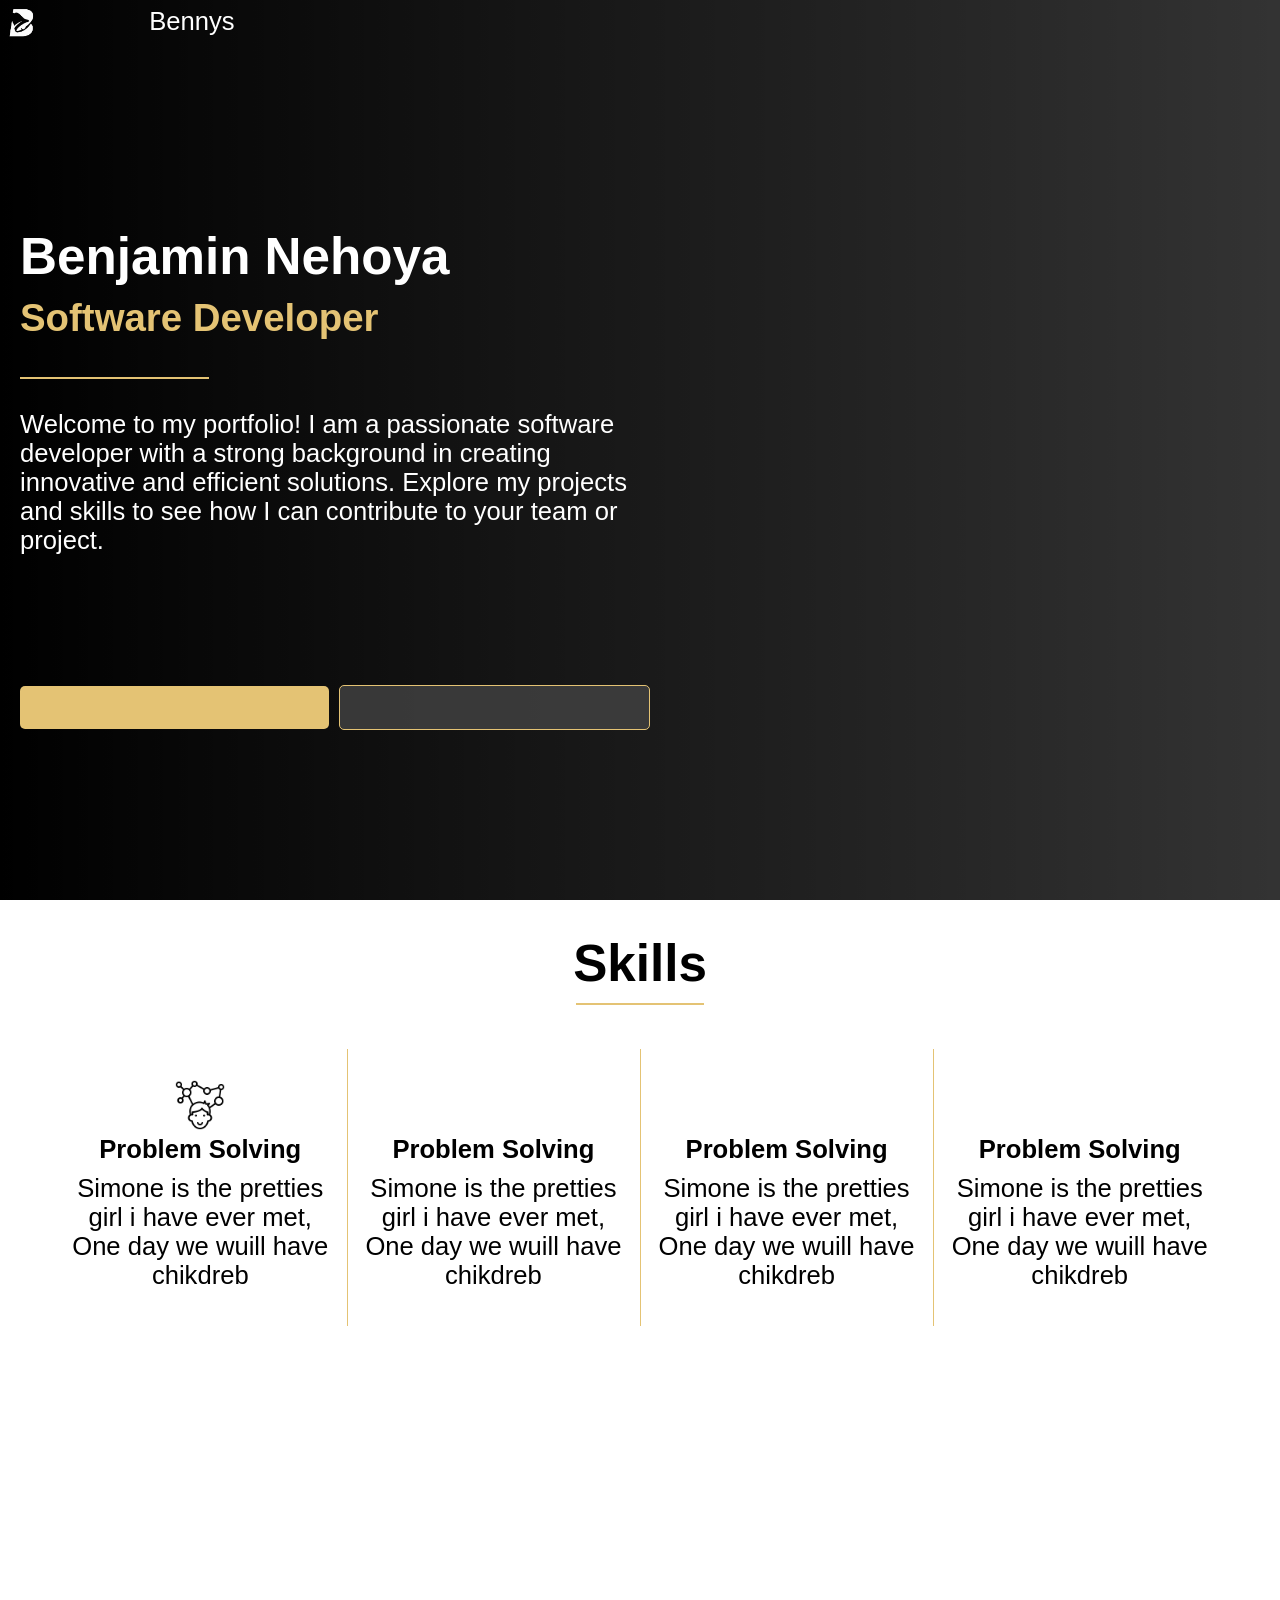
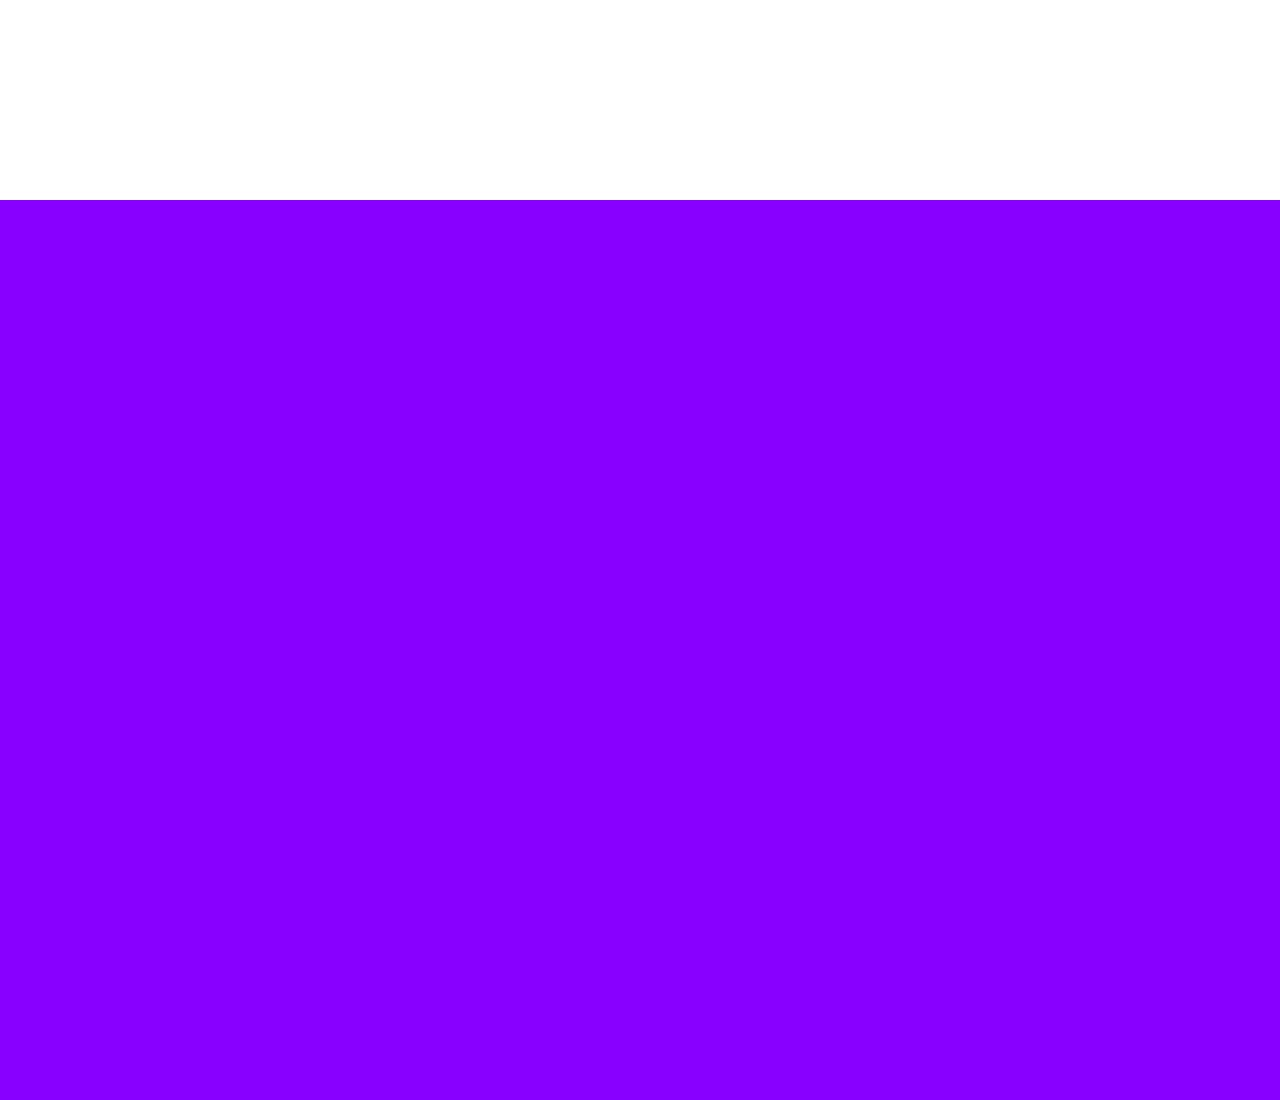
==== New folder/PortFolio.html @ c7b70be9 "Added Skills Section" ====
<!DOCTYPE html>

<html>
    <head>
        <link rel="stylesheet" href="...CSS/Portfolio.css">
    </head>


    <body>
        <div id="Page1">
            <div class="SectionTop">
                <div class="SectionLeft">
                    <div class="LogoImage"></div>
                    <div class="Logo">Bennys</div>
                    
                </div>
                <div class="SectionRight">
                    
                    
                </div>
            </div>
            <div class="SectionA">
                <div class="SectionB">
                    <div class="Btop"></div>
                    <div class="BMiddle1">
                        <h1>Benjamin Nehoya</h1>
                        <h2>Software Developer</h2>
                        <hr>
                        <p>Welcome to my portfolio! I am a passionate software developer with a strong background in creating innovative and efficient solutions. Explore my projects and skills to see how I can contribute to your team or project.</p>
                        
                    </div>
                
                    <div class="BBottom">
                        <div class ="TestsButton"></div>
                        <div class ="Tests"></div>
                        
                    </div>
                </div>
                <div class="SectionC"></div>
            </div>
            
        </div>
        <div id="Page2">
            <div class="SectionD">
                
                    <h1>Skills</h1> 
                <hr>
                
                <div class="SectionD1">   
                    <div class ="Skills1">
                        <img class="icon" src="../Images/thinking.png" alt="Thinking">
                        <b><p>Problem Solving</p></b>
                        <p>Simone is the pretties girl i have ever met, One day we wuill have chikdreb</p>
                    </div>
                    <hr>
                    <div class ="Skills1">
                        <video class="icon" autoplay muted loop playsinline>
                            <source src="../Images/emotion.mp4" type="video/mp4">
                        </video>
                        <b><p>Problem Solving</p></b>
                        <p>Simone is the pretties girl i have ever met, One day we wuill have chikdreb</p>
                    </div>
                    <hr>
                    <div class ="Skills1">
                        <video class="icon" autoplay muted loop playsinline>
                            <source src="../Images/setting.mp4" type="video/mp4">
                        </video>
                        <b><p>Problem Solving</p></b>
                        <p>Simone is the pretties girl i have ever met, One day we wuill have chikdreb</p>
                    </div>
                    <hr>
                    <div class ="Skills1">
                        <video class="icon" autoplay muted loop playsinline>
                            <source src="../Images/leader.mp4" type="video/mp4">
                        </video>
                        <b><p>Problem Solving</p></b>
                        <p>Simone is the pretties girl i have ever met, One day we wuill have chikdreb</p>
                    </div>
                </div>
            </div>
            <div class="SectionE"></div>
            <div class="SectionF"></div>
        </div>
        <div id="Page3">
            <div class="SectionG"></div>
            <div class="SectionH"></div>
            <div class="SectionI"></div>
        </div>
    </body>


    <footer></footer>
</html>
---- New folder/...CSS/Portfolio.css ----
html, body {
    margin: 0;
    padding: 0;
    height: 100%;
}


#Page1{
    background-color: rgb(0, 0, 0);
    width: 100%;
    height: 100%;
    display: flex;
    flex-direction: column;
font-family: 'Gill Sans', 'Gill Sans MT', Calibri, 'Trebuchet MS', sans-serif;
    font-size: 2vw;
    background: linear-gradient(to right, rgba(0, 0, 0, 1), rgba(0, 0, 0, 0.8));
}


    


#Page1 .SectionTop{

    width: 100%;
    height: 5%;
    display: flex;
        

}

#Page1 .SectionTop .SectionLeft{
    
    width: 30%;
    height: 100%;
    display: flex;
    padding-right: 10px;
}

#Page1 .SectionTop .SectionLeft .Logo{
    width: 40%;
    height: 100%;
    display: flex;
    
    justify-content: center;
    align-items: center;
    color: rgb(255, 255, 255);
}

#Page1 .SectionTop .SectionLeft .LogoImage{
    width: 30%;
    height: 100%;
    background-image: url("../../Images/CoolV.png");
    background-size: contain;
    background-repeat: no-repeat;

}






#Page1 .SectionA{
    
    width: 100%;
    height: 100%;
    flex-direction: row;
    display: flex;
            font-family: 'Gill Sans', 'Gill Sans MT', Calibri, 'Trebuchet MS', sans-serif;
    

    
    
}

#Page1 .SectionB{
    
    width: 100%;
    height: 100%;
    flex-direction: Column ;
    display: flex;
    justify-content: center;
    align-items: center;
    padding-left: 20px;
    

    
    
}

#Page1 .SectionA .SectionB .Btop{
    
    width: 20%;
    height: 5%;
    display: flex;
    justify-content: center;
    align-items: center;
    color: rgb(255, 255, 255);
    
    
}

#Page1 .SectionA .SectionB .BMiddle1{
    
    width: 100%;
    height: 50%;
    display: flex;
    flex-direction: column;
    justify-content: left;
    color: rgb(255, 255, 255);
    
    
}


hr {
    width: 30%;
    border: none;
    height: 2px;
    background-color: rgb(228, 195, 116);
}

h1 {
    margin-bottom: 5px;
}

hr {
    margin: 5px 0;
}

h2 {
    margin-top: 5px;
    color: rgb(228, 195, 116);
}


#Page1 .SectionA .SectionB .BBottom{
   
    width: 100%;
    height: 20%;
    display: flex;
    justify-content: center;
    align-items: center;
    flex-direction: row;
    gap: 10px;
    font-size: 2vw;
    color: rgb(255, 255, 255);
    
}

#Page1 .SectionA .SectionB .BBottom .Tests{
    background-color: rgba(68, 68, 68, 0.792);
    width: 50%;
    height: 25%;
    display: flex;
    justify-content: center;
    align-items: center;
    flex-direction: row;
    border-radius: 5px;
    border: 1px solid rgba(228, 195, 116);
    
    
}

#Page1 .SectionA .SectionB .BBottom .Tests:hover{
    background-color: rgb(228, 195, 116);
    text-decoration: underline;
    transition: background-color 0.3s ease;

    
    
}

#Page1 .SectionA .SectionB .BBottom .TestsButton{
    background-color: rgba(228, 195, 116);
    width: 50%;
    height: 25%;
    display: flex;
    justify-content: center;
    align-items: center;
    flex-direction: row;
    border-radius: 5px;
    
    
}

#Page1 .SectionA .SectionB .BBottom .TestsButton:hover{
    background-color: rgba(186, 186, 187, 0.992);
    text-decoration: underline;
    transition: background-color 0.3s ease;

    
    
}

#Page1 .SectionA .SectionB {
width:50% ;
height: 100%;

}

#Page1 .SectionA .SectionC {
width: 50%;
height: 40%;

}



#Page2{
    background-color: rgb(255, 255, 255);
    width: 100%;
    height: 100%;

    font-family: 'Gill Sans', 'Gill Sans MT', Calibri, 'Trebuchet MS', sans-serif;
    font-size: 2vw;
    
}

#Page2 .SectionD{
    
    width: 100%;
    height: 50%;
    display: flex;
    flex-direction: column;
    justify-content: center;
    align-items: center;
    color: rgb(0, 0, 0);
}

#Page2 .SectionD .SectionD1{
    
    width: 90%;
    height: 100%;
    display: flex;
    flex-direction: row;
    justify-content: center;
    align-items: center;
    color: rgb(0, 0, 0);
    gap: 10px;

}

#Page2 .SectionD .SectionD1 .Skills1{
    
    width: 80%;
    height: 80%;
    display: flex;
    flex-direction: row;
    justify-content: center;
    align-items: center;
    color: rgb(0, 0, 0);
}

#Page2 .SectionD hr{
    
    width: 10%;
    border: none;
    height: 2px;
    background-color: rgb(228, 195, 116);
    margin-bottom: 20px ;

}

#Page2 .SectionD .SectionD1 hr{
    
    width: 2px;
    border: none;
    height: 85%;
    background-color: rgb(228, 195, 116);
    margin-top: 20px ;

}

#Page2 .SectionD .SectionD1 .Skills1{
    
    
    width: 80%;
    height: 80%;
    display: flex;
    flex-direction:column;
    justify-content: center;
    align-items: center;
    color: rgb(0, 0, 0);
}

#Page2 .SectionD .Skills1 .icon{
   width: 50px;
    height: 50px;
    
}

#Page2 .SectionD .Skills1 p {
    text-align: center;
    margin: 5px ;
}



#Page3{
    background-color: rgb(136, 0, 255);
    width: 100%;
    height: 100%;
}
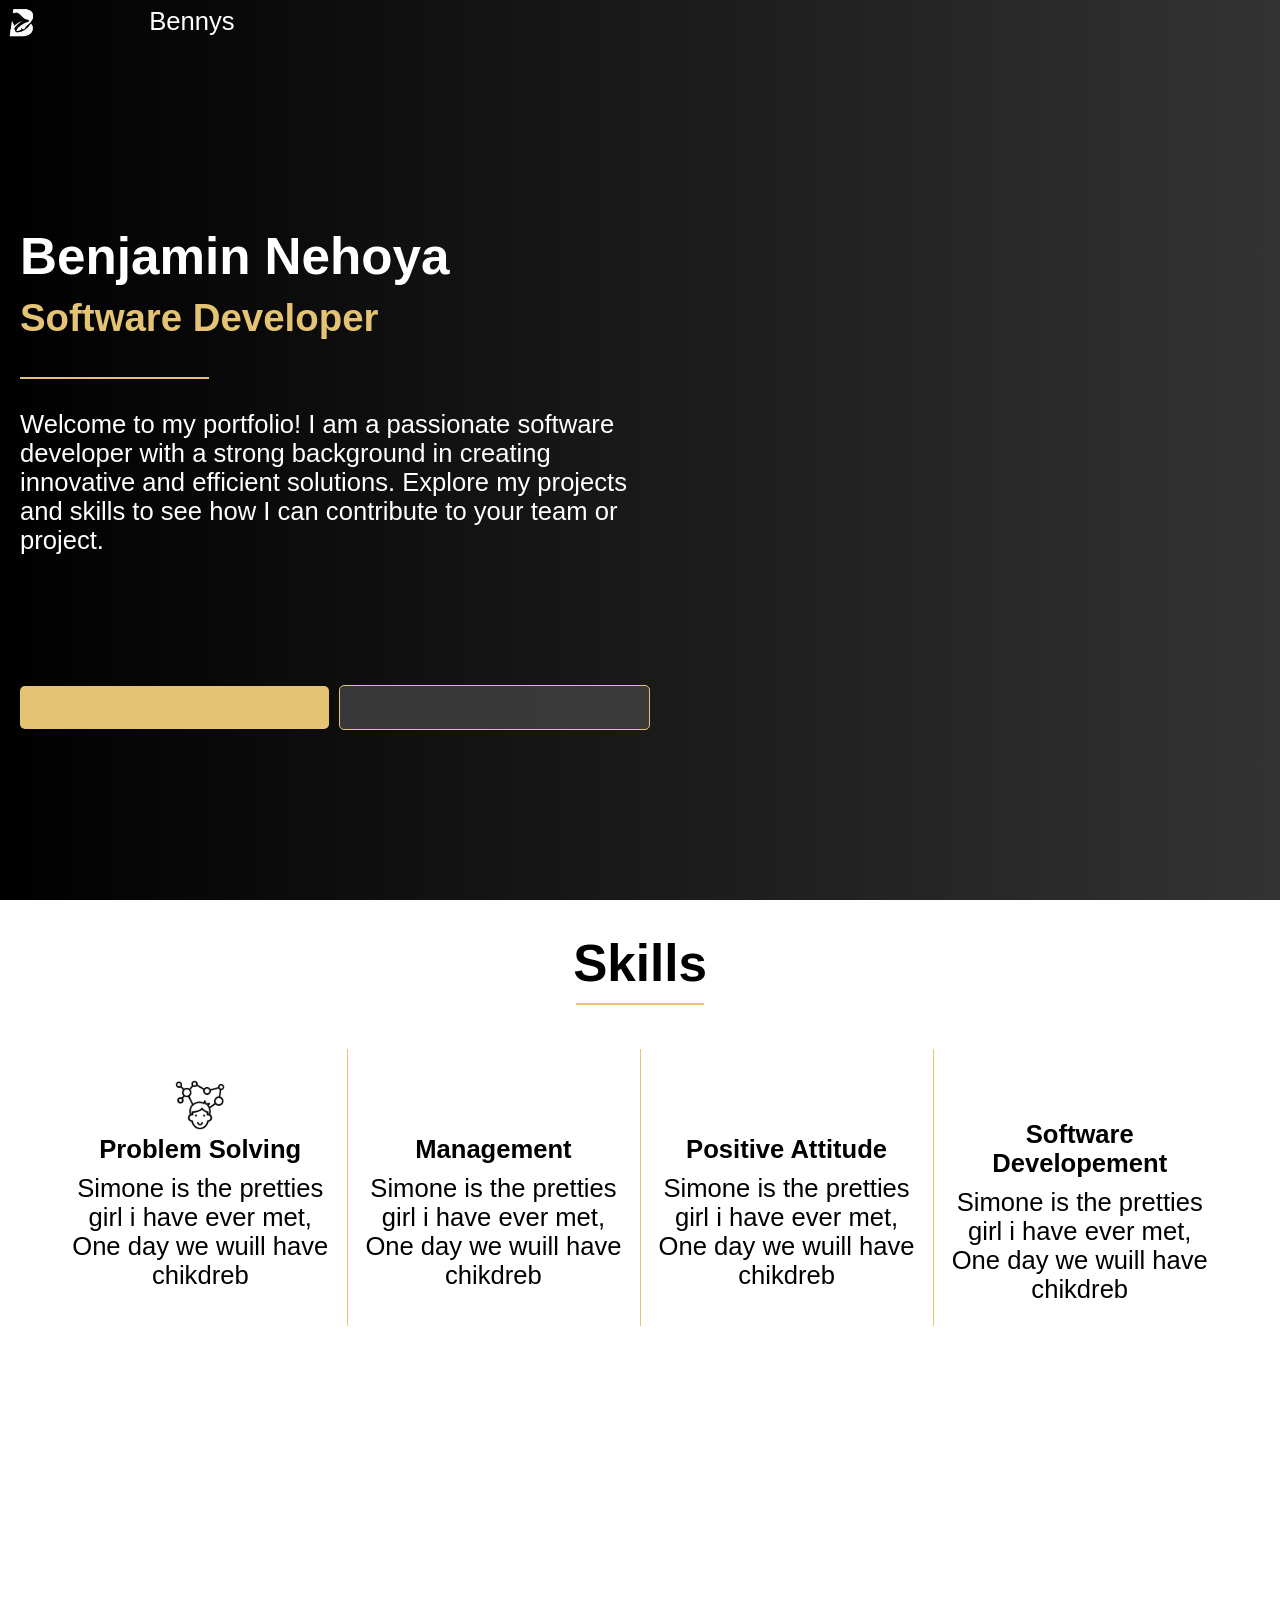
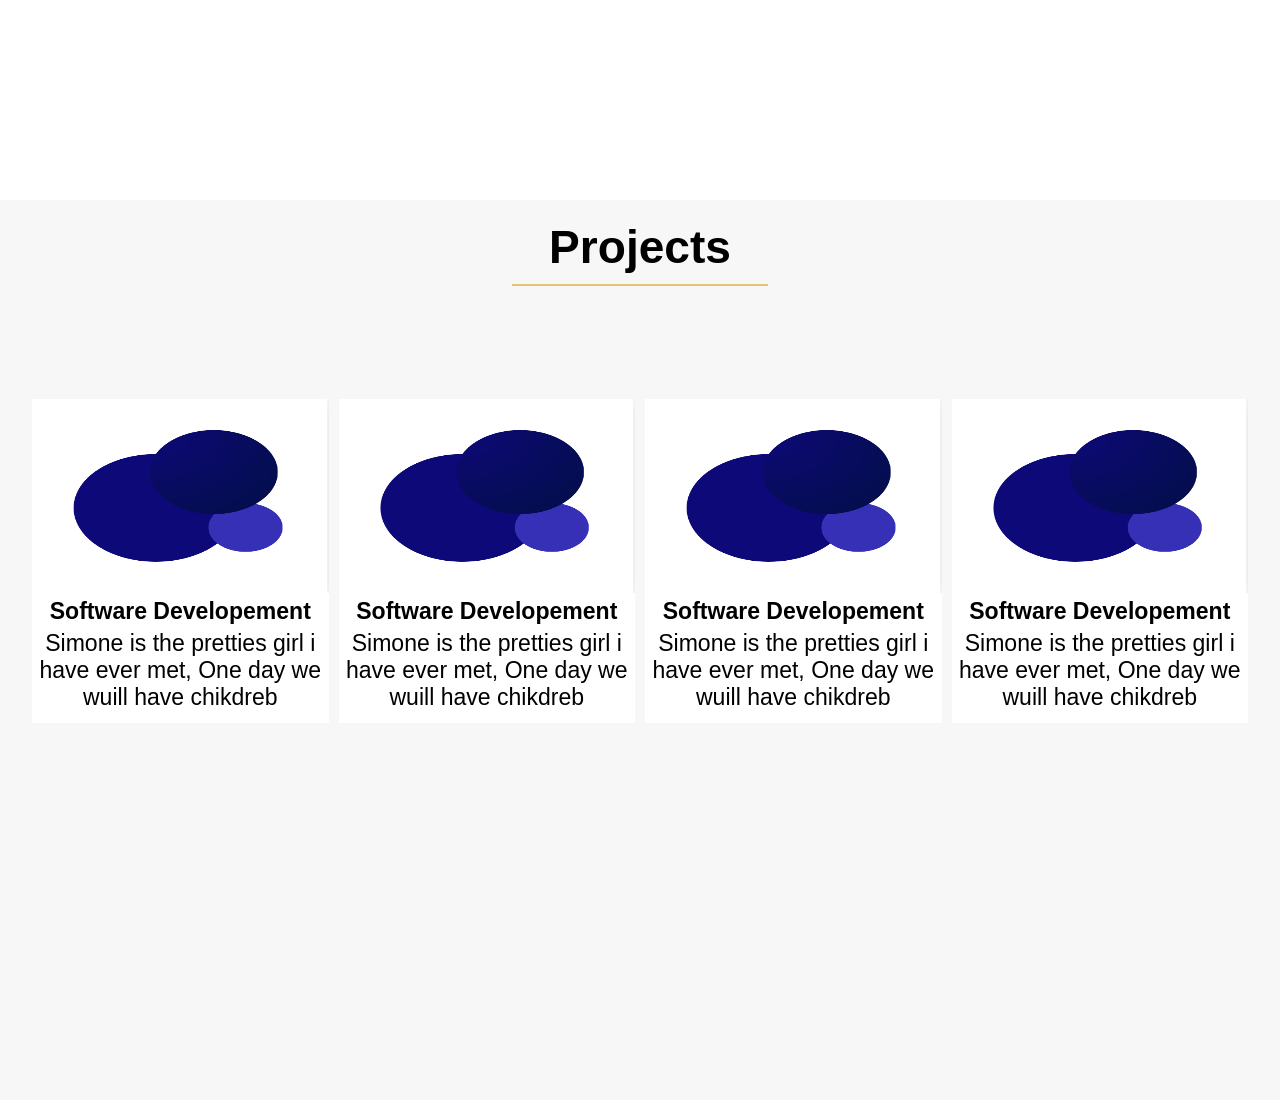
==== commit d6936e2b: "Updated Project Section" ====
--- a/New folder/PortFolio.html
+++ b/New folder/PortFolio.html
@@ -57,7 +57,7 @@
                         <video class="icon" autoplay muted loop playsinline>
                             <source src="../Images/emotion.mp4" type="video/mp4">
                         </video>
-                        <b><p>Problem Solving</p></b>
+                        <b><p>Management</p></b>
                         <p>Simone is the pretties girl i have ever met, One day we wuill have chikdreb</p>
                     </div>
                     <hr>
@@ -65,7 +65,7 @@
                         <video class="icon" autoplay muted loop playsinline>
                             <source src="../Images/setting.mp4" type="video/mp4">
                         </video>
-                        <b><p>Problem Solving</p></b>
+                        <b><p>Positive Attitude</p></b>
                         <p>Simone is the pretties girl i have ever met, One day we wuill have chikdreb</p>
                     </div>
                     <hr>
@@ -73,7 +73,7 @@
                         <video class="icon" autoplay muted loop playsinline>
                             <source src="../Images/leader.mp4" type="video/mp4">
                         </video>
-                        <b><p>Problem Solving</p></b>
+                        <b><p>Software Developement</p></b>
                         <p>Simone is the pretties girl i have ever met, One day we wuill have chikdreb</p>
                     </div>
                 </div>
@@ -82,7 +82,48 @@
             <div class="SectionF"></div>
         </div>
         <div id="Page3">
-            <div class="SectionG"></div>
+            <div class="SectionG">
+                <h1>Projects</h1>
+                <hr>
+                <div class ="SectionG1">
+                    <div class ="Project1">
+                        <div class="top1">
+                          <img class="ProjectPic" src="../Images/Hockru.png" alt="Something">  
+                        </div>
+                        <div class="bot1">
+                            <b><p>Software Developement</p></b>
+                        <p>Simone is the pretties girl i have ever met, One day we wuill have chikdreb</p>
+                        </div>
+                    </div>
+                    <div class ="Project1">
+                        <div class="top1">
+                          <img class="ProjectPic" src="../Images/Hockru.png" alt="Something">  
+                        </div>
+                        <div class="bot1">
+                            <b><p>Software Developement</p></b>
+                        <p>Simone is the pretties girl i have ever met, One day we wuill have chikdreb</p>
+                        </div>
+                    </div>
+                    <div class ="Project1">
+                        <div class="top1">
+                          <img class="ProjectPic" src="../Images/Hockru.png" alt="Something">  
+                        </div>
+                        <div class="bot1">
+                            <b><p>Software Developement</p></b>
+                        <p>Simone is the pretties girl i have ever met, One day we wuill have chikdreb</p>
+                        </div>
+                    </div>
+                    <div class ="Project1">
+                        <div class="top1">
+                          <img class="ProjectPic" src="../Images/Hockru.png" alt="Something">  
+                        </div>
+                        <div class="bot1">
+                            <b><p>Software Developement</p></b>
+                        <p>Simone is the pretties girl i have ever met, One day we wuill have chikdreb</p>
+                        </div>
+                    </div>
+                </div>
+            </div>
             <div class="SectionH"></div>
             <div class="SectionI"></div>
         </div>
--- a/New folder/...CSS/Portfolio.css
+++ b/New folder/...CSS/Portfolio.css
@@ -299,7 +299,97 @@
 
 
 #Page3{
-    background-color: rgb(136, 0, 255);
-    width: 100%;
-    height: 100%;
-}
+    background-color: rgb(247, 247, 247);
+    width: 100%;
+    height: 100%;
+     font-family: 'Gill Sans', 'Gill Sans MT', Calibri, 'Trebuchet MS', sans-serif;
+    font-size: 1.8vw;
+}
+
+#Page3 .SectionG{
+    
+    width: 100%;
+    height: 100%;
+    display: flex;
+    flex-direction: column;
+    padding-top: 20px;
+    align-items: center;
+    color: rgb(0, 0, 0);
+
+}
+
+#Page3 .SectionG h1{
+    
+margin-top: 0;
+
+}
+
+#Page3 .SectionG hr{
+    
+    width: 20%;
+    border: none;
+    height: 2px;
+    background-color: rgb(228, 195, 116);
+    
+
+}
+#Page3 .SectionG .SectionG1{
+    
+    width: 95%;
+    height: 60%;
+    display: flex;
+    flex-direction: Row;
+    justify-content: center;
+    align-items: center;
+    color: rgb(0, 0, 0);
+    gap: 10px;
+}
+
+#Page3 .SectionG .SectionG1 .Project1{
+    
+    width: 100%;
+    height: 60%;
+    display: flex;
+    flex-direction: column;
+    justify-content: center;
+    align-items: center;
+    background-color: rgb(237, 234, 225);
+
+    position: relative;
+    transition: 0.3s ease;
+    overflow: hidden;
+}
+
+#Page3 .SectionG .SectionG1 .Project1:hover{
+    
+   transform: scale(1.05);
+    box-shadow: 0 10px 30px rgba(0, 0, 0, 0.5);
+
+}
+
+
+#Page3 .SectionG .SectionG1 .Project1 .top1{
+    
+    width: 100%;
+    height: 60%;
+    
+    background-color: rgb(33, 30, 21);
+}
+
+#Page3 .SectionG .SectionG1 .Project1 .bot1{
+    
+    width: 100%;
+    height: 40%;
+    background-color: rgb(255, 255, 255);
+}
+
+#Page3 .SectionG .SectionG1 .Project1 .top1 .ProjectPic{
+   width: 100%;
+    height: 100%;
+    
+}
+
+#Page3 .SectionG .SectionG1 .Project1 .bot1 p {
+    text-align: center;
+    margin: 5px ;
+}
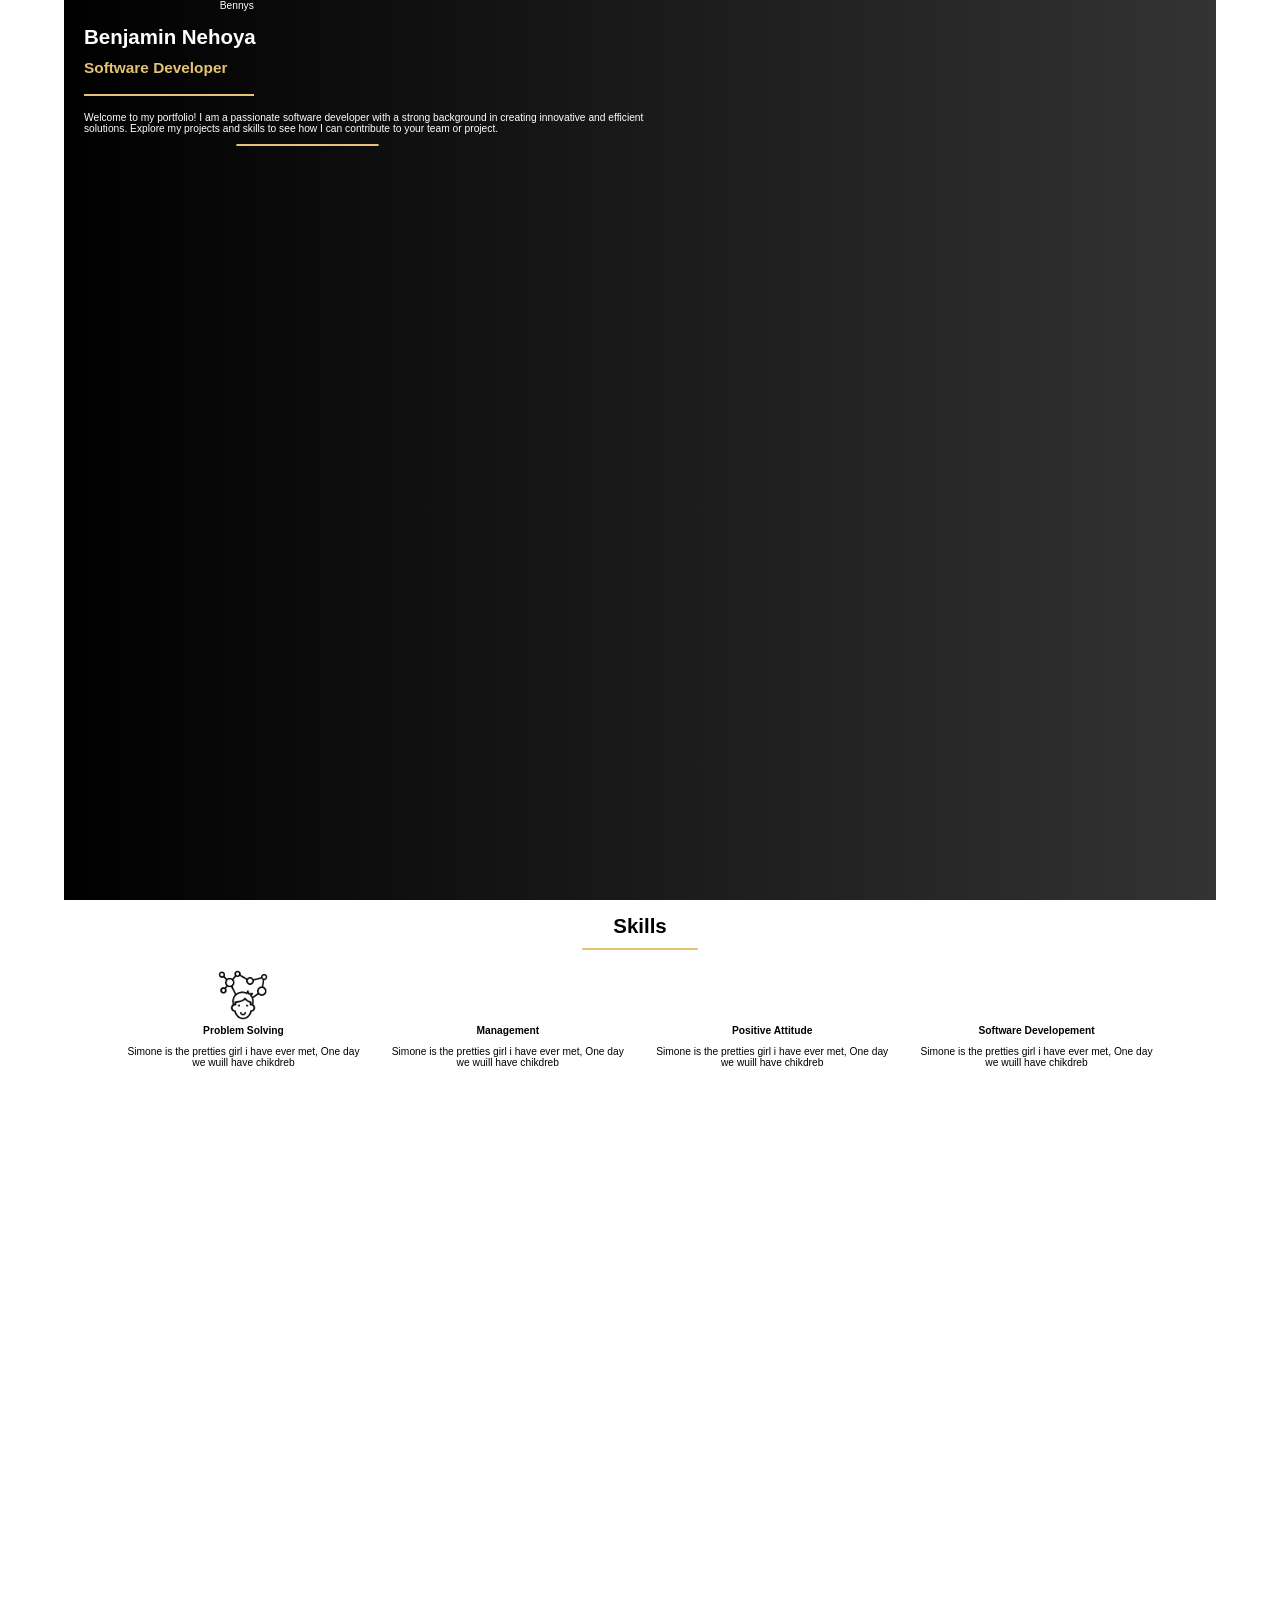
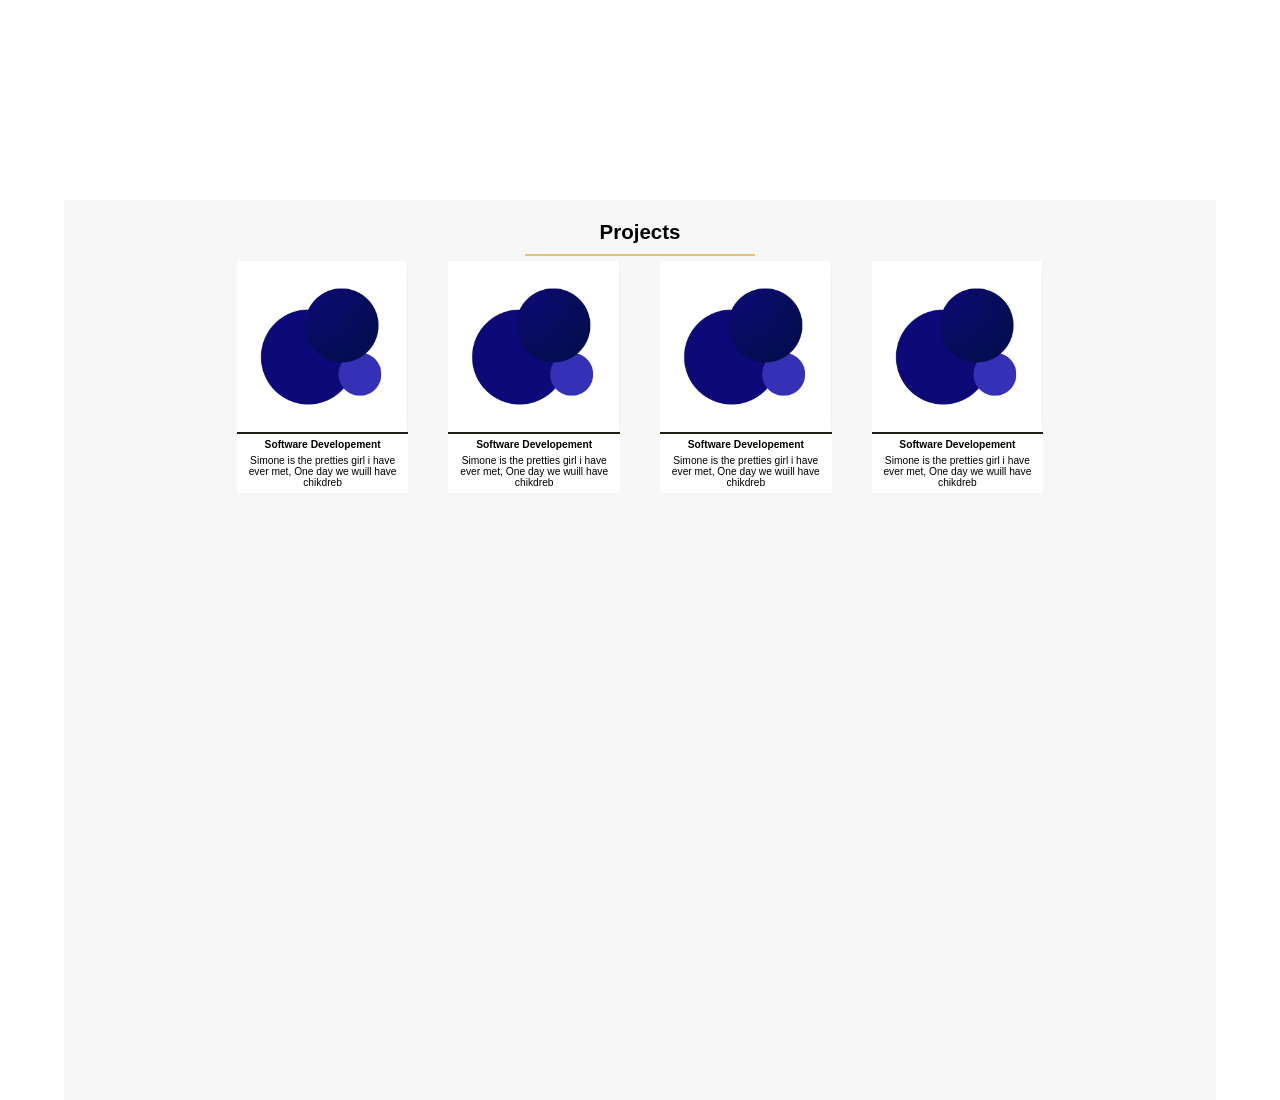
==== commit c67af04f: "vh changes" ====
--- a/New folder/PortFolio.html
+++ b/New folder/PortFolio.html
@@ -7,126 +7,133 @@
 
 
     <body>
-        <div id="Page1">
-            <div class="SectionTop">
-                <div class="SectionLeft">
-                    <div class="LogoImage"></div>
-                    <div class="Logo">Bennys</div>
+        <div id =Content> 
+            <div id="Page1">
+                <div class="SectionTop">
+                    <div class="SectionLeft">
+                        <div class="LogoImage"></div>
+                        <div class="Logo">Bennys</div>
+                        
+                    </div>
+                    <div class="SectionRight">
+                        
+                        
+                    </div>
+                </div>
+                <div class="SectionA">
+                    <div class="SectionB">
+                        <div class="Btop"></div>
+                        <div class="BMiddle1">
+                            <h1>Benjamin Nehoya</h1>
+                            <h2>Software Developer</h2>
+                            <hr>
+                            <p>Welcome to my portfolio! I am a passionate software developer with a strong background in creating innovative and efficient solutions. Explore my projects and skills to see how I can contribute to your team or project.</p>
+                            
+                        </div>
                     
+                        <div class="BBottom">
+                            <div class ="TestsButton"></div>
+                            <div class ="Tests"></div>
+                            
+                        </div>
+                    </div>
+                    <div class="SectionC"></div>
                 </div>
-                <div class="SectionRight">
+                
+            </div>
+            <div id="Page2">
+                <div class="SectionD">
                     
+                        <h1>Skills</h1> 
+                    <hr>
+                    
+                    <div class="SectionD1">   
+                        <div class ="Skills1">
+                            <img class="icon" src="../Images/thinking.png" alt="Thinking">
+                            <b><p>Problem Solving</p></b>
+                            <p>Simone is the pretties girl i have ever met, One day we wuill have chikdreb</p>
+                        </div>
+                        <hr>
+                        <div class ="Skills1">
+                            <video class="icon" autoplay muted loop playsinline>
+                                <source src="../Images/emotion.mp4" type="video/mp4">
+                            </video>
+                            <b><p>Management</p></b>
+                            <p>Simone is the pretties girl i have ever met, One day we wuill have chikdreb</p>
+                        </div>
+                        <hr>
+                        <div class ="Skills1">
+                            <video class="icon" autoplay muted loop playsinline>
+                                <source src="../Images/setting.mp4" type="video/mp4">
+                            </video>
+                            <b><p>Positive Attitude</p></b>
+                            <p>Simone is the pretties girl i have ever met, One day we wuill have chikdreb</p>
+                        </div>
+                        <hr>
+                        <div class ="Skills1">
+                            <video class="icon" autoplay muted loop playsinline>
+                                <source src="../Images/leader.mp4" type="video/mp4">
+                            </video>
+                            <b><p>Software Developement</p></b>
+                            <p>Simone is the pretties girl i have ever met, One day we wuill have chikdreb</p>
+                        </div>
+                    </div>
+                </div>
+                <div class="SectionE"></div>
+                <div class="SectionF"></div>
+            </div>
+            <div id="Page3">
+                <div class="SectionG">
+                    <h1>Projects</h1>
+                    <hr>
+                    <div class ="SectionG1">
+                        <div class ="Project1">
+                            <div class="top1">
+                            <img class="ProjectPic" src="../Images/Hockru.png" alt="Something">  
+                            </div>
+                            <div class="bot1">
+                                <b><p>Software Developement</p></b>
+                            <p>Simone is the pretties girl i have ever met, One day we wuill have chikdreb</p>
+                            </div>
+                        </div>
+                        <div class ="Project1">
+                            <div class="top1">
+                            <img class="ProjectPic" src="../Images/Hockru.png" alt="Something">  
+                            </div>
+                            <div class="bot1">
+                                <b><p>Software Developement</p></b>
+                            <p>Simone is the pretties girl i have ever met, One day we wuill have chikdreb</p>
+                            </div>
+                        </div>
+                        <div class ="Project1">
+                            <div class="top1">
+                            <img class="ProjectPic" src="../Images/Hockru.png" alt="Something">  
+                            </div>
+                            <div class="bot1">
+                                <b><p>Software Developement</p></b>
+                            <p>Simone is the pretties girl i have ever met, One day we wuill have chikdreb</p>
+                            </div>
+                        </div>
+                        <div class ="Project1">
+                            <div class="top1">
+                            <img class="ProjectPic" src="../Images/Hockru.png" alt="Something">  
+                            </div>
+                            <div class="bot1">
+                                <b><p>Software Developement</p></b>
+                            <p>Simone is the pretties girl i have ever met, One day we wuill have chikdreb</p>
+                            </div>
+                        </div>
+                    </div>
+                </div>
+                <div class="SectionH"></div>
+                <div class="SectionI"></div>
+            </div>
+            <div id = "Page4">
+                <div class = "SectionJ">
                     
                 </div>
             </div>
-            <div class="SectionA">
-                <div class="SectionB">
-                    <div class="Btop"></div>
-                    <div class="BMiddle1">
-                        <h1>Benjamin Nehoya</h1>
-                        <h2>Software Developer</h2>
-                        <hr>
-                        <p>Welcome to my portfolio! I am a passionate software developer with a strong background in creating innovative and efficient solutions. Explore my projects and skills to see how I can contribute to your team or project.</p>
-                        
-                    </div>
-                
-                    <div class="BBottom">
-                        <div class ="TestsButton"></div>
-                        <div class ="Tests"></div>
-                        
-                    </div>
-                </div>
-                <div class="SectionC"></div>
-            </div>
-            
-        </div>
-        <div id="Page2">
-            <div class="SectionD">
-                
-                    <h1>Skills</h1> 
-                <hr>
-                
-                <div class="SectionD1">   
-                    <div class ="Skills1">
-                        <img class="icon" src="../Images/thinking.png" alt="Thinking">
-                        <b><p>Problem Solving</p></b>
-                        <p>Simone is the pretties girl i have ever met, One day we wuill have chikdreb</p>
-                    </div>
-                    <hr>
-                    <div class ="Skills1">
-                        <video class="icon" autoplay muted loop playsinline>
-                            <source src="../Images/emotion.mp4" type="video/mp4">
-                        </video>
-                        <b><p>Management</p></b>
-                        <p>Simone is the pretties girl i have ever met, One day we wuill have chikdreb</p>
-                    </div>
-                    <hr>
-                    <div class ="Skills1">
-                        <video class="icon" autoplay muted loop playsinline>
-                            <source src="../Images/setting.mp4" type="video/mp4">
-                        </video>
-                        <b><p>Positive Attitude</p></b>
-                        <p>Simone is the pretties girl i have ever met, One day we wuill have chikdreb</p>
-                    </div>
-                    <hr>
-                    <div class ="Skills1">
-                        <video class="icon" autoplay muted loop playsinline>
-                            <source src="../Images/leader.mp4" type="video/mp4">
-                        </video>
-                        <b><p>Software Developement</p></b>
-                        <p>Simone is the pretties girl i have ever met, One day we wuill have chikdreb</p>
-                    </div>
-                </div>
-            </div>
-            <div class="SectionE"></div>
-            <div class="SectionF"></div>
-        </div>
-        <div id="Page3">
-            <div class="SectionG">
-                <h1>Projects</h1>
-                <hr>
-                <div class ="SectionG1">
-                    <div class ="Project1">
-                        <div class="top1">
-                          <img class="ProjectPic" src="../Images/Hockru.png" alt="Something">  
-                        </div>
-                        <div class="bot1">
-                            <b><p>Software Developement</p></b>
-                        <p>Simone is the pretties girl i have ever met, One day we wuill have chikdreb</p>
-                        </div>
-                    </div>
-                    <div class ="Project1">
-                        <div class="top1">
-                          <img class="ProjectPic" src="../Images/Hockru.png" alt="Something">  
-                        </div>
-                        <div class="bot1">
-                            <b><p>Software Developement</p></b>
-                        <p>Simone is the pretties girl i have ever met, One day we wuill have chikdreb</p>
-                        </div>
-                    </div>
-                    <div class ="Project1">
-                        <div class="top1">
-                          <img class="ProjectPic" src="../Images/Hockru.png" alt="Something">  
-                        </div>
-                        <div class="bot1">
-                            <b><p>Software Developement</p></b>
-                        <p>Simone is the pretties girl i have ever met, One day we wuill have chikdreb</p>
-                        </div>
-                    </div>
-                    <div class ="Project1">
-                        <div class="top1">
-                          <img class="ProjectPic" src="../Images/Hockru.png" alt="Something">  
-                        </div>
-                        <div class="bot1">
-                            <b><p>Software Developement</p></b>
-                        <p>Simone is the pretties girl i have ever met, One day we wuill have chikdreb</p>
-                        </div>
-                    </div>
-                </div>
-            </div>
-            <div class="SectionH"></div>
-            <div class="SectionI"></div>
-        </div>
+        </div> 
     </body>
 
 
--- a/New folder/...CSS/Portfolio.css
+++ b/New folder/...CSS/Portfolio.css
@@ -2,17 +2,26 @@
     margin: 0;
     padding: 0;
     height: 100%;
-}
-
-
-#Page1{
+    
+}
+
+#Content{
+
+    width: 100%;
+    Display: flex;
+    align-items: center;
+    FLex-direction: column;
+
+}
+
+ #Content #Page1{
     background-color: rgb(0, 0, 0);
-    width: 100%;
-    height: 100%;
+    width: 90%;
+    min-height: 100vh;
     display: flex;
     flex-direction: column;
 font-family: 'Gill Sans', 'Gill Sans MT', Calibri, 'Trebuchet MS', sans-serif;
-    font-size: 2vw;
+    font-size: 0.8vw;
     background: linear-gradient(to right, rgba(0, 0, 0, 1), rgba(0, 0, 0, 0.8));
 }
 
@@ -140,18 +149,18 @@
     width: 100%;
     height: 20%;
     display: flex;
-    justify-content: center;
+    justify-content: left;
     align-items: center;
     flex-direction: row;
     gap: 10px;
-    font-size: 2vw;
+    font-size: 0.8vw;
     color: rgb(255, 255, 255);
     
 }
 
 #Page1 .SectionA .SectionB .BBottom .Tests{
     background-color: rgba(68, 68, 68, 0.792);
-    width: 50%;
+    width: 25%;
     height: 25%;
     display: flex;
     justify-content: center;
@@ -174,7 +183,7 @@
 
 #Page1 .SectionA .SectionB .BBottom .TestsButton{
     background-color: rgba(228, 195, 116);
-    width: 50%;
+    width: 25%;
     height: 25%;
     display: flex;
     justify-content: center;
@@ -210,11 +219,11 @@
 
 #Page2{
     background-color: rgb(255, 255, 255);
-    width: 100%;
-    height: 100%;
+    width: 90%;
+    min-height: 100vh;
 
     font-family: 'Gill Sans', 'Gill Sans MT', Calibri, 'Trebuchet MS', sans-serif;
-    font-size: 2vw;
+    font-size: 0.8vw;
     
 }
 
@@ -300,10 +309,10 @@
 
 #Page3{
     background-color: rgb(247, 247, 247);
-    width: 100%;
-    height: 100%;
+    width: 90%;
+    min-height: 100vh;
      font-family: 'Gill Sans', 'Gill Sans MT', Calibri, 'Trebuchet MS', sans-serif;
-    font-size: 1.8vw;
+    font-size: 0.8vw;
 }
 
 #Page3 .SectionG{
@@ -335,20 +344,20 @@
 }
 #Page3 .SectionG .SectionG1{
     
-    width: 95%;
+    width: 70%;
     height: 60%;
     display: flex;
     flex-direction: Row;
     justify-content: center;
     align-items: center;
     color: rgb(0, 0, 0);
-    gap: 10px;
+    gap: 40px;
 }
 
 #Page3 .SectionG .SectionG1 .Project1{
     
-    width: 100%;
-    height: 60%;
+    width: 60%;
+    height: 50%;
     display: flex;
     flex-direction: column;
     justify-content: center;
@@ -392,4 +401,10 @@
 #Page3 .SectionG .SectionG1 .Project1 .bot1 p {
     text-align: center;
     margin: 5px ;
+}
+
+#Page4 {
+    width: 100%;
+    height: 100%;
+    background-color: rgb(184, 182, 182);
 }
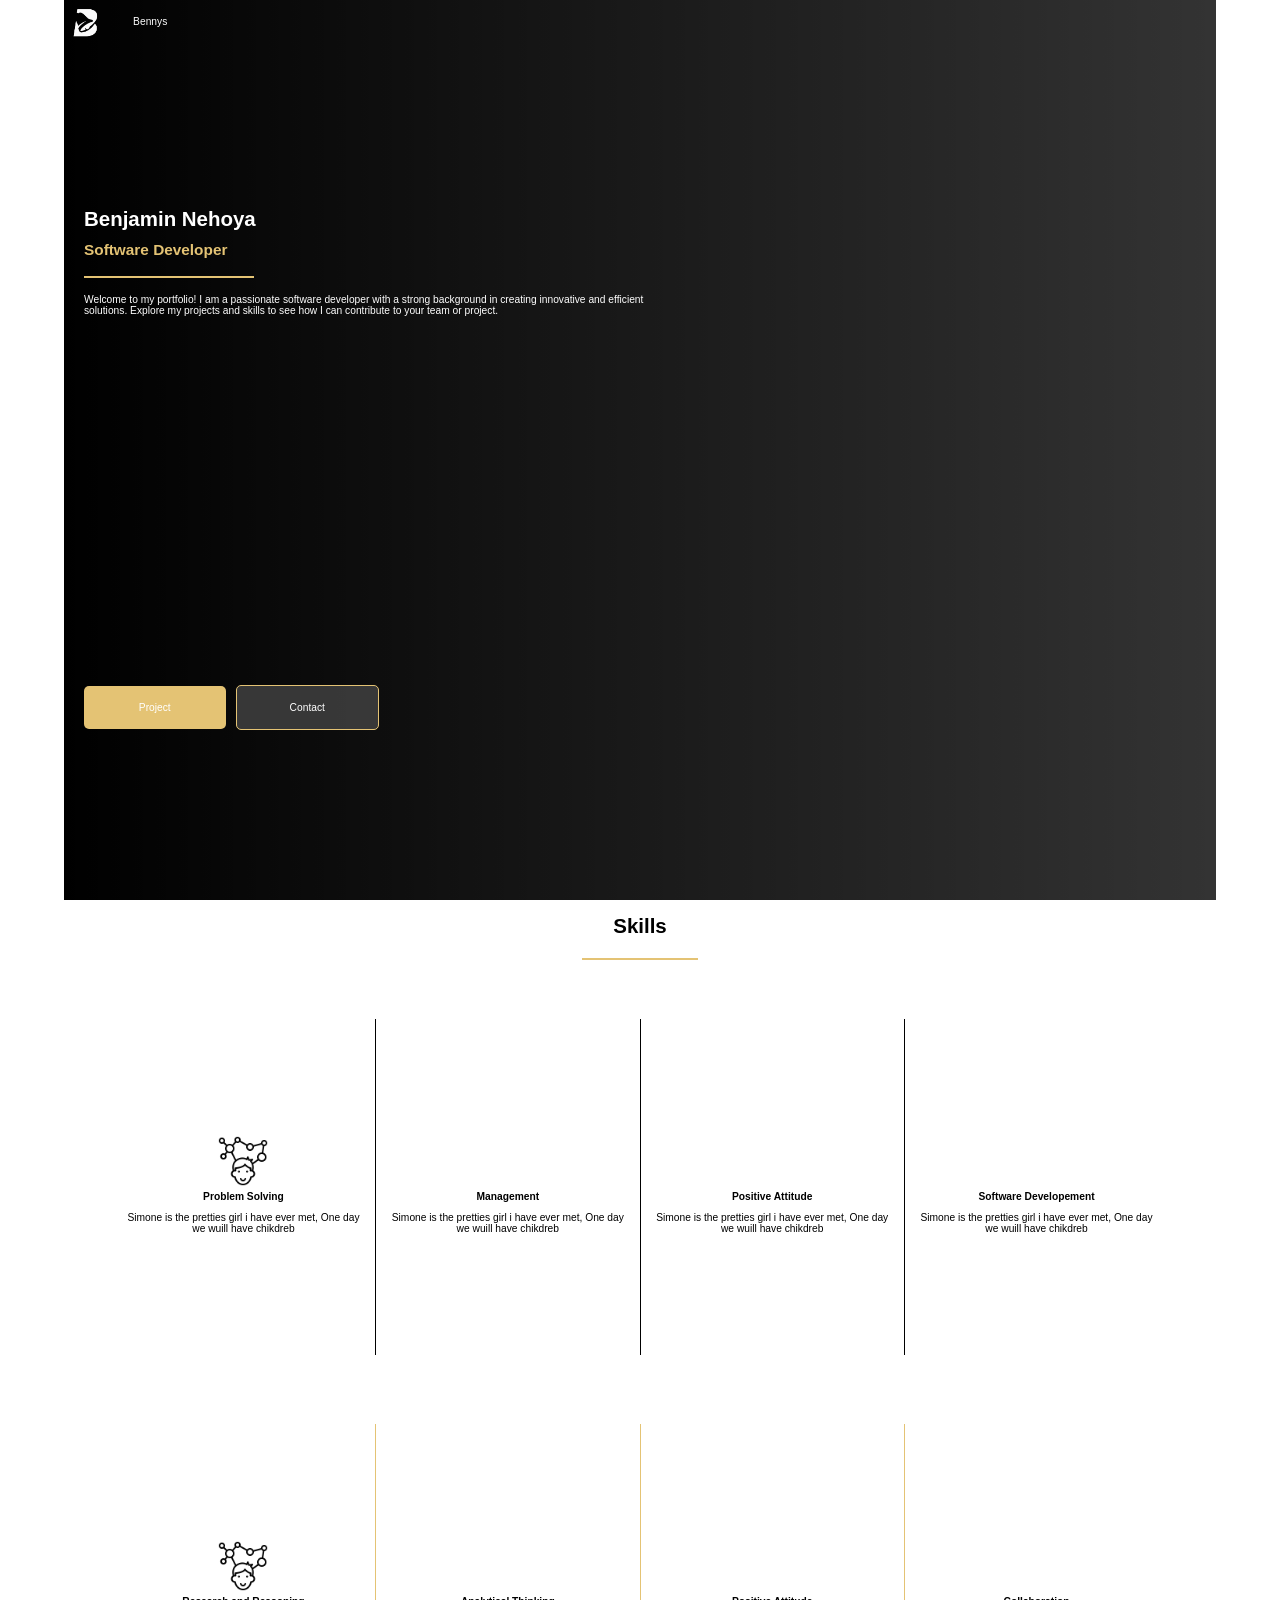
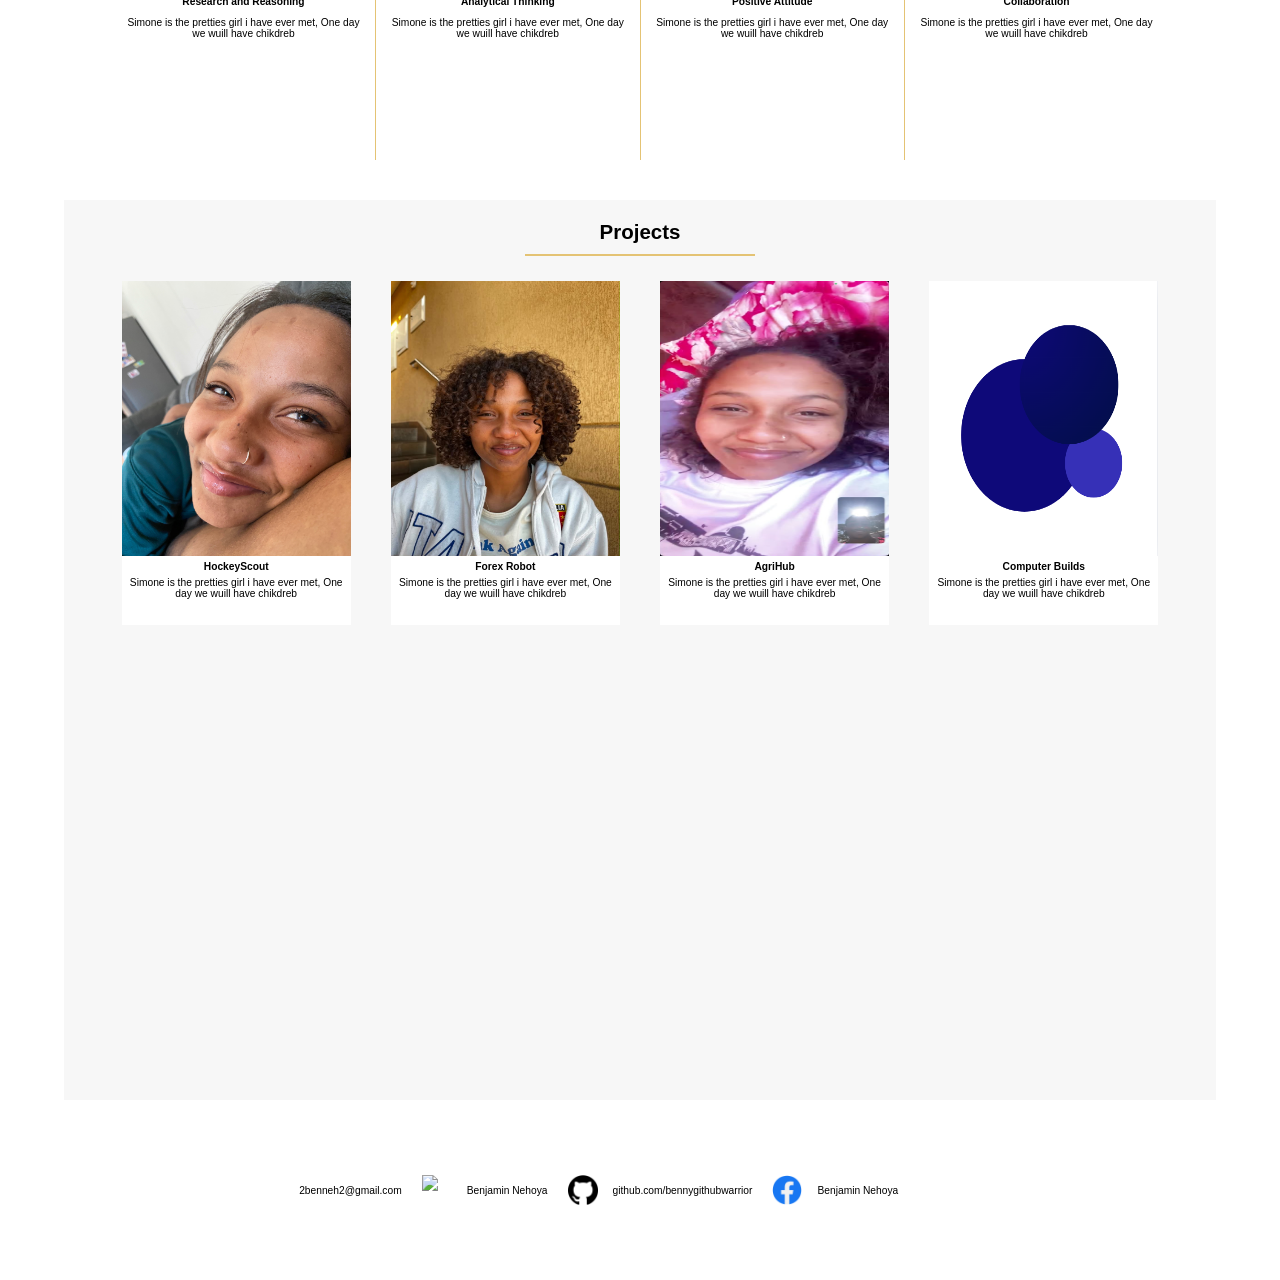
==== commit 1f108fc3: "Created Footer, Linked Footer, More Icons, Changed Project Pictures, Create Project Page on HTML Onl" ====
--- a/New folder/PortFolio.html
+++ b/New folder/PortFolio.html
@@ -32,8 +32,8 @@
                         </div>
                     
                         <div class="BBottom">
-                            <div class ="TestsButton"></div>
-                            <div class ="Tests"></div>
+                            <div class ="TestsButton">Project</div>
+                            <div class ="Tests">Contact</div>
                             
                         </div>
                     </div>
@@ -78,6 +78,39 @@
                             <p>Simone is the pretties girl i have ever met, One day we wuill have chikdreb</p>
                         </div>
                     </div>
+
+                    <div class="SectionD2">   
+                        <div class ="Skills1">
+                            <img class="icon" src="../Images/thinking.png" alt="Thinking">
+                            <b><p>Research and Reasoning</p></b>
+                            <p>Simone is the pretties girl i have ever met, One day we wuill have chikdreb</p>
+                        </div>
+                        <hr>
+                        <div class ="Skills1">
+                            <video class="icon" autoplay muted loop playsinline>
+                                <source src="../Images/emotion.mp4" type="video/mp4">
+                            </video>
+                            <b><p>Analytical Thinking</p></b>
+                            <p>Simone is the pretties girl i have ever met, One day we wuill have chikdreb</p>
+                        </div>
+                        <hr>
+                        <div class ="Skills1">
+                            <video class="icon" autoplay muted loop playsinline>
+                                <source src="../Images/setting.mp4" type="video/mp4">
+                            </video>
+                            <b><p>Positive Attitude</p></b>
+                            <p>Simone is the pretties girl i have ever met, One day we wuill have chikdreb</p>
+                        </div>
+                        <hr>
+                        <div class ="Skills1">
+                            <video class="icon" autoplay muted loop playsinline>
+                                <source src="../Images/leader.mp4" type="video/mp4">
+                            </video>
+                            <b><p>Collaboration</p></b>
+                            <p>Simone is the pretties girl i have ever met, One day we wuill have chikdreb</p>
+                        </div>
+                    </div>
+
                 </div>
                 <div class="SectionE"></div>
                 <div class="SectionF"></div>
@@ -89,37 +122,37 @@
                     <div class ="SectionG1">
                         <div class ="Project1">
                             <div class="top1">
+                            <img class="ProjectPic" src="../Images/LML.jpg" alt="Something">  
+                            </div>
+                            <div class="bot1">
+                                <b><p>HockeyScout</p></b>
+                            <p>Simone is the pretties girl i have ever met, One day we wuill have chikdreb</p>
+                            </div>
+                        </div>
+                        <div class ="Project1">
+                            <div class="top1">
+                            <img class="ProjectPic" src="../Images/Simonie.jpeg" alt="Something">  
+                            </div>
+                            <div class="bot1">
+                                <b><p>Forex Robot</p></b>
+                            <p>Simone is the pretties girl i have ever met, One day we wuill have chikdreb</p>
+                            </div>
+                        </div>
+                        <div class ="Project1">
+                            <div class="top1">
+                            <img class="ProjectPic" src="../Images/benben.jpeg" alt="Something">  
+                            </div>
+                            <div class="bot1">
+                                <b><p>AgriHub</p></b>
+                            <p>Simone is the pretties girl i have ever met, One day we wuill have chikdreb</p>
+                            </div>
+                        </div>
+                        <div class ="Project1">
+                            <div class="top1">
                             <img class="ProjectPic" src="../Images/Hockru.png" alt="Something">  
                             </div>
                             <div class="bot1">
-                                <b><p>Software Developement</p></b>
-                            <p>Simone is the pretties girl i have ever met, One day we wuill have chikdreb</p>
-                            </div>
-                        </div>
-                        <div class ="Project1">
-                            <div class="top1">
-                            <img class="ProjectPic" src="../Images/Hockru.png" alt="Something">  
-                            </div>
-                            <div class="bot1">
-                                <b><p>Software Developement</p></b>
-                            <p>Simone is the pretties girl i have ever met, One day we wuill have chikdreb</p>
-                            </div>
-                        </div>
-                        <div class ="Project1">
-                            <div class="top1">
-                            <img class="ProjectPic" src="../Images/Hockru.png" alt="Something">  
-                            </div>
-                            <div class="bot1">
-                                <b><p>Software Developement</p></b>
-                            <p>Simone is the pretties girl i have ever met, One day we wuill have chikdreb</p>
-                            </div>
-                        </div>
-                        <div class ="Project1">
-                            <div class="top1">
-                            <img class="ProjectPic" src="../Images/Hockru.png" alt="Something">  
-                            </div>
-                            <div class="bot1">
-                                <b><p>Software Developement</p></b>
+                                <b><p>Computer Builds</p></b>
                             <p>Simone is the pretties girl i have ever met, One day we wuill have chikdreb</p>
                             </div>
                         </div>
@@ -129,13 +162,49 @@
                 <div class="SectionI"></div>
             </div>
             <div id = "Page4">
-                <div class = "SectionJ">
-                    
-                </div>
+                <footer id = "Footer">
+                    <div class="Socials">
+                        <div class = "Email">
+                                <video class="icon" autoplay muted loop playsinline>
+                                    <source src="../Images/email.mp4" type="video/mp4">
+                                </video>
+                                <p><a href="mailto:2benneh2@gmail.com">2benneh2@gmail.com</a></p>
+                        </div>
+                        <div class = "LinkedIn">
+                             <img id ="icon" src="../Images/LinkedIn.png" alt="LinkedIn">
+                            <p><a href="https://www.linkedin.com/in/benjamin-nehoya-b50455408/?lipi=urn%3Ali%3Apage%3Ad_flagship3_profile_view_base_contact_details%3B%2BfLVcg2hSL2%2BkLqechsTNQ%3D%3D">Benjamin Nehoya</a></p>
+                            
+                        </div>
+                        <div class = "GitHub">
+                            <img id ="icon" src="../Images/github.png" alt="GitHub">
+                            <p><a href="https://github.com/bennygithubwarrior/Portfolio">github.com/bennygithubwarrior</a></p>
+
+                        </div>
+                        <div class = "Facebook">
+                            <img id ="icon" src="../Images/communication.png" alt="Facebook">
+                            <p><a href="https://www.facebook.com/benjamin.nehoya/">Benjamin Nehoya</a></p>
+                        </div>
+                        <div class = "Phone">
+                            <video class="icon" autoplay muted loop playsinline>
+                                    <source src="../Images/call.mp4" type="video/mp4">
+                            </video>
+                            <p> 081 406 6550 </p>
+                        </div>
+                    </div>
+                </footer>
             </div>
         </div> 
+
+        <div id = "Content2"></div>
+            <div class ="ProjectsPage">
+                <div class = "ProjTop"></div>
+                <div class = "ProjMiddle"></div>
+                <div class = "ProjBottom"></div>
+            </div>    
+        </div>
+
     </body>
 
 
-    <footer></footer>
+    
 </html>
--- a/New folder/...CSS/Portfolio.css
+++ b/New folder/...CSS/Portfolio.css
@@ -6,7 +6,7 @@
 }
 
 #Content{
-
+    height: 80%;
     width: 100%;
     Display: flex;
     align-items: center;
@@ -51,13 +51,13 @@
     height: 100%;
     display: flex;
     
-    justify-content: center;
+    justify-content: left;
     align-items: center;
     color: rgb(255, 255, 255);
 }
 
 #Page1 .SectionTop .SectionLeft .LogoImage{
-    width: 30%;
+    width: 20%;
     height: 100%;
     background-image: url("../../Images/CoolV.png");
     background-size: contain;
@@ -217,7 +217,7 @@
 
 
 
-#Page2{
+ #Content #Page2{
     background-color: rgb(255, 255, 255);
     width: 90%;
     min-height: 100vh;
@@ -230,18 +230,19 @@
 #Page2 .SectionD{
     
     width: 100%;
-    height: 50%;
+    height: 100%;
     display: flex;
     flex-direction: column;
     justify-content: center;
     align-items: center;
     color: rgb(0, 0, 0);
+    gap: 10px;
 }
 
 #Page2 .SectionD .SectionD1{
     
     width: 90%;
-    height: 100%;
+    height: 45%;
     display: flex;
     flex-direction: row;
     justify-content: center;
@@ -249,17 +250,6 @@
     color: rgb(0, 0, 0);
     gap: 10px;
 
-}
-
-#Page2 .SectionD .SectionD1 .Skills1{
-    
-    width: 80%;
-    height: 80%;
-    display: flex;
-    flex-direction: row;
-    justify-content: center;
-    align-items: center;
-    color: rgb(0, 0, 0);
 }
 
 #Page2 .SectionD hr{
@@ -277,7 +267,7 @@
     width: 2px;
     border: none;
     height: 85%;
-    background-color: rgb(228, 195, 116);
+    background-color: rgb(0, 0, 0);
     margin-top: 20px ;
 
 }
@@ -305,9 +295,54 @@
     margin: 5px ;
 }
 
-
-
-#Page3{
+#Page2 .SectionD .SectionD2{
+    
+    width: 90%;
+    height: 45%;
+    display: flex;
+    flex-direction: row;
+    justify-content: center;
+    align-items: center;
+    color: rgb(0, 0, 0);
+    gap: 10px;
+    margin-bottom: 10px ;
+
+}
+
+#Page2 .SectionD .SectionD2 .Skills1{
+    
+    width: 80%;
+    height: 80%;
+    display: flex;
+    flex-direction: row;
+    justify-content: center;
+    align-items: center;
+    color: rgb(0, 0, 0);
+}
+
+#Page2 .SectionD .SectionD2 .Skills1{
+    
+    
+    width: 80%;
+    height: 80%;
+    display: flex;
+    flex-direction:column;
+    justify-content: center;
+    align-items: center;
+    color: rgb(0, 0, 0);
+}
+
+#Page2 .SectionD .SectionD2 hr{
+    
+    width: 2px;
+    border: none;
+    height: 85%;
+    background-color: rgb(228, 195, 116);
+    margin-top: 20px ;
+
+}
+
+ #Content #Page3{
     background-color: rgb(247, 247, 247);
     width: 90%;
     min-height: 100vh;
@@ -344,25 +379,26 @@
 }
 #Page3 .SectionG .SectionG1{
     
-    width: 70%;
-    height: 60%;
+    width: 90%;
+    height: 100%;
     display: flex;
     flex-direction: Row;
     justify-content: center;
-    align-items: center;
+    align-items: top;
     color: rgb(0, 0, 0);
     gap: 40px;
 }
 
 #Page3 .SectionG .SectionG1 .Project1{
     
-    width: 60%;
-    height: 50%;
+    margin-top: 20px;
+    width: 80%;
+    height: 40%;
     display: flex;
     flex-direction: column;
     justify-content: center;
     align-items: center;
-    background-color: rgb(237, 234, 225);
+  
 
     position: relative;
     transition: 0.3s ease;
@@ -380,7 +416,7 @@
 #Page3 .SectionG .SectionG1 .Project1 .top1{
     
     width: 100%;
-    height: 60%;
+    height: 80%;
     
     background-color: rgb(33, 30, 21);
 }
@@ -388,7 +424,7 @@
 #Page3 .SectionG .SectionG1 .Project1 .bot1{
     
     width: 100%;
-    height: 40%;
+    height: 20%;
     background-color: rgb(255, 255, 255);
 }
 
@@ -403,8 +439,63 @@
     margin: 5px ;
 }
 
-#Page4 {
-    width: 100%;
-    height: 100%;
-    background-color: rgb(184, 182, 182);
+#Content #Page4 {
+    width: 90%;
+    min-height: 20vh;
+}
+
+#Content #Page4 #Footer {
+    width: 100%;
+    min-height:100%;
+    display: flex;
+    flex-direction: row;
+    align-items: center;
+    justify-content: center;
+    gap: 10px;
+}
+
+#Content #Page4 #Footer .Socials {
+    
+    
+    width: 80%;
+    height: 80%;
+    display: flex;
+    flex-direction:row;
+    justify-content: center;
+    align-items: center;
+    color: rgb(255, 255, 255);
+    font-family: 'Gill Sans', 'Gill Sans MT', Calibri, 'Trebuchet MS', sans-serif;
+    gap: 20px;
+    font-size: 0.8vw;
+
+}
+
+#Content #Page4 #Footer .Socials div{
+    
+    display: flex;
+    flex-direction:row;
+    justify-content: center;
+    align-items: center;
+    gap: 15px;
+
+}
+
+#Page4 #Footer .Socials .icon{
+   width: 35px;
+    height: 35px;
+    
+}
+
+#Page4 #Footer #icon {
+    width: 30px;
+    height: 30px;
+}
+
+.Socials a {
+    text-decoration: none;
+    color: rgb(0, 0, 0);
+}
+
+.Socials a :hover{
+    color: rgb(228, 195, 116);
 }
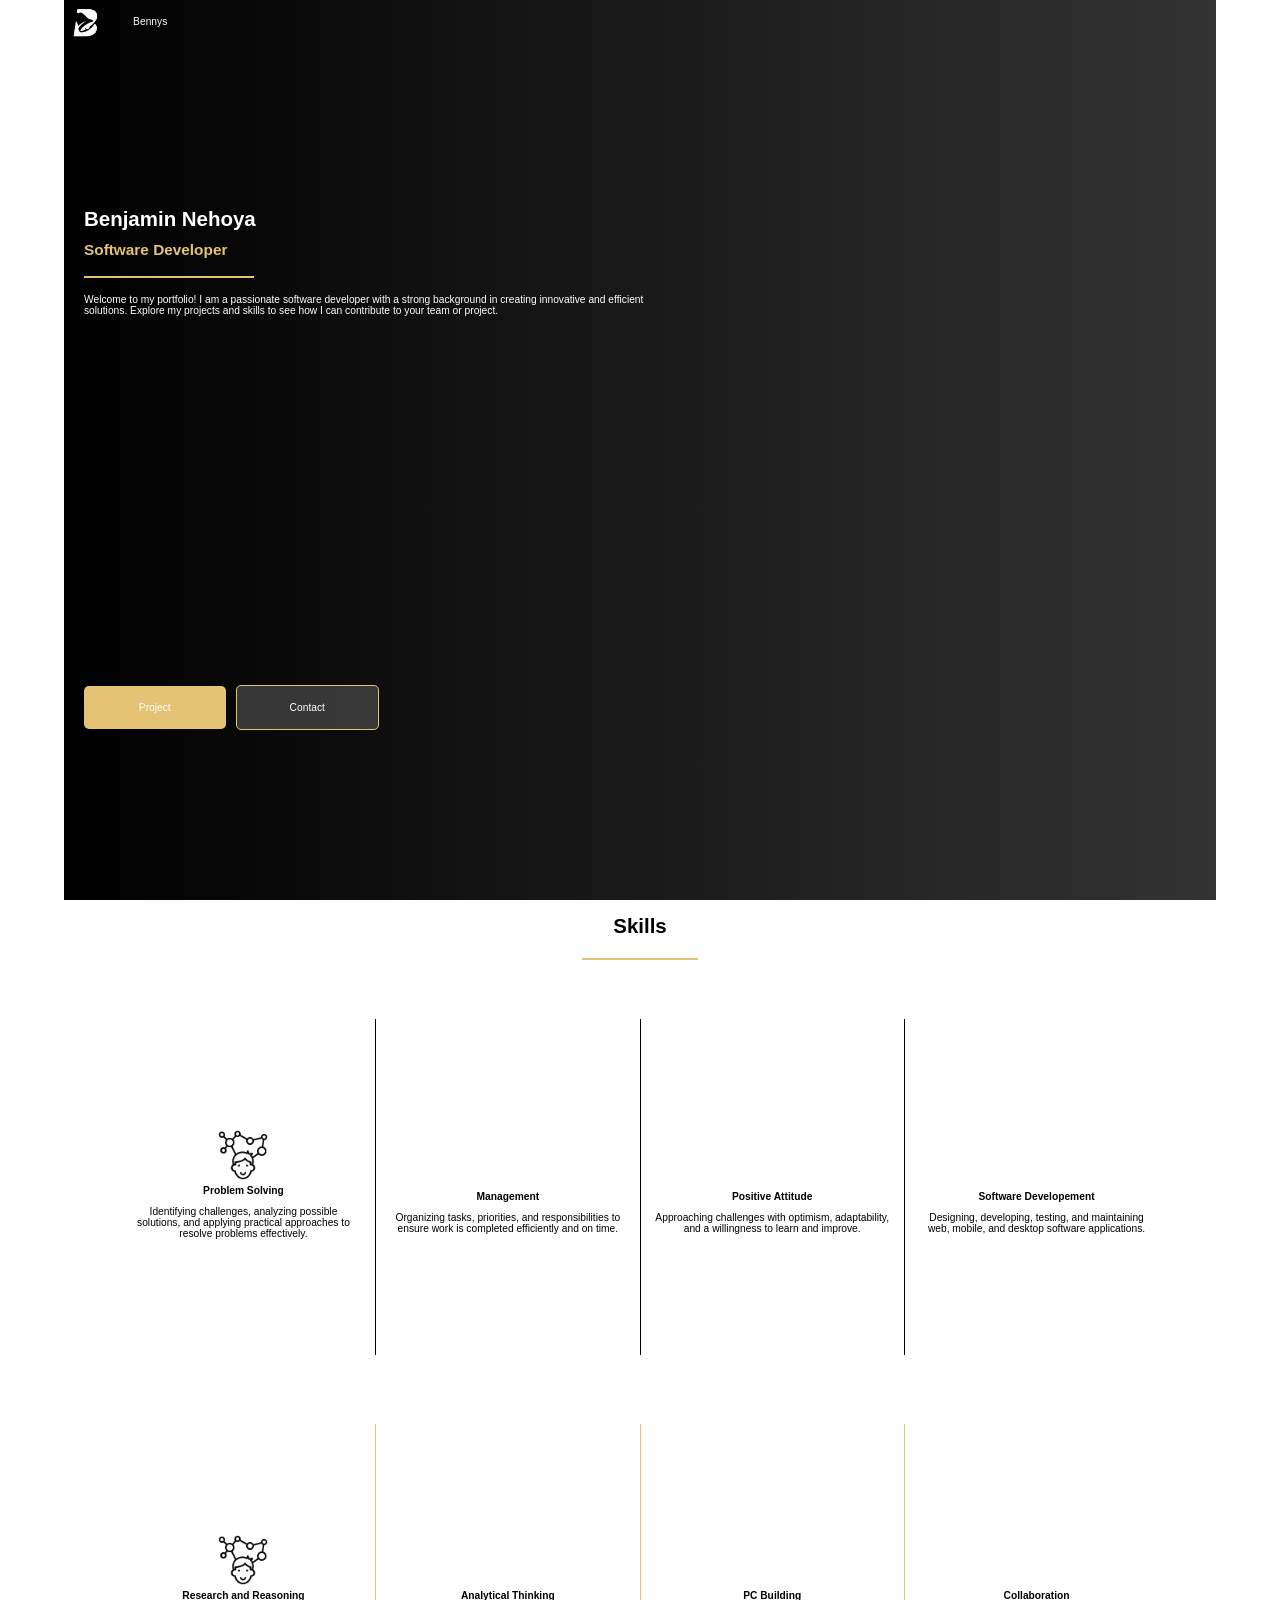
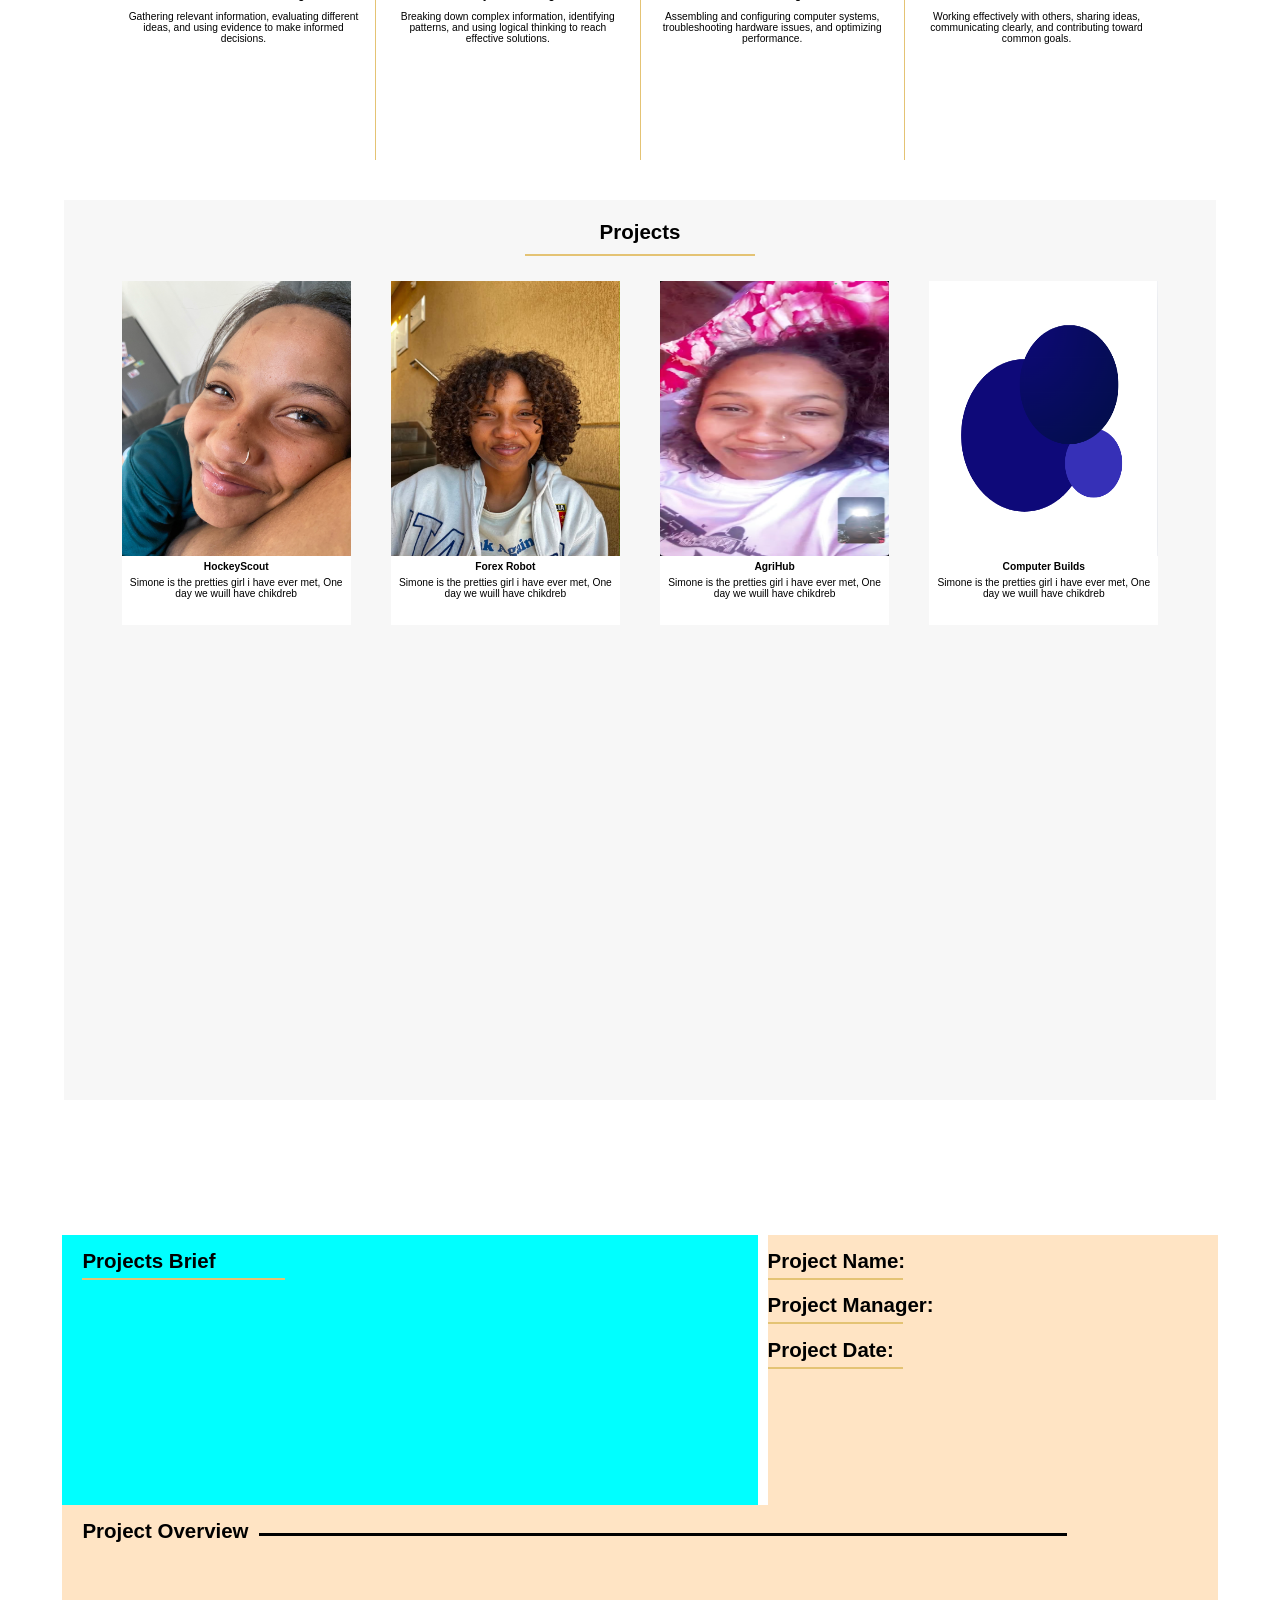
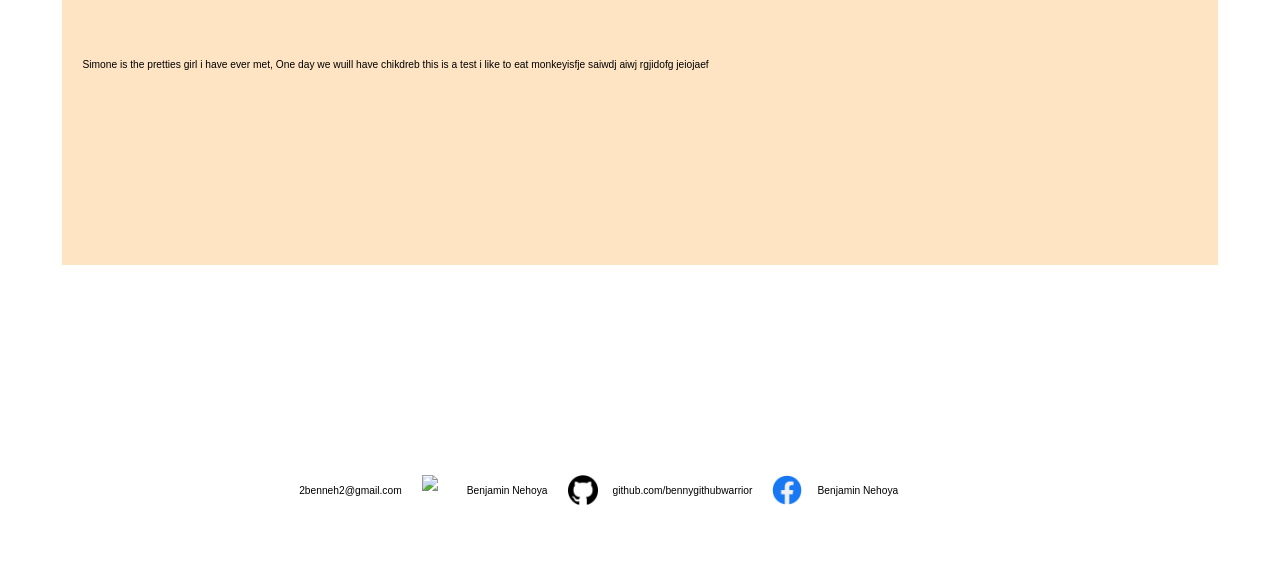
==== commit 2b3d8321: "Project Page Update" ====
--- a/New folder/PortFolio.html
+++ b/New folder/PortFolio.html
@@ -51,7 +51,7 @@
                         <div class ="Skills1">
                             <img class="icon" src="../Images/thinking.png" alt="Thinking">
                             <b><p>Problem Solving</p></b>
-                            <p>Simone is the pretties girl i have ever met, One day we wuill have chikdreb</p>
+                            <p>Identifying challenges, analyzing possible solutions, and applying practical approaches to resolve problems effectively.</p>
                         </div>
                         <hr>
                         <div class ="Skills1">
@@ -59,7 +59,7 @@
                                 <source src="../Images/emotion.mp4" type="video/mp4">
                             </video>
                             <b><p>Management</p></b>
-                            <p>Simone is the pretties girl i have ever met, One day we wuill have chikdreb</p>
+                            <p>Organizing tasks, priorities, and responsibilities to ensure work is completed efficiently and on time.</p>
                         </div>
                         <hr>
                         <div class ="Skills1">
@@ -67,7 +67,7 @@
                                 <source src="../Images/setting.mp4" type="video/mp4">
                             </video>
                             <b><p>Positive Attitude</p></b>
-                            <p>Simone is the pretties girl i have ever met, One day we wuill have chikdreb</p>
+                            <p>Approaching challenges with optimism, adaptability, and a willingness to learn and improve.</p>
                         </div>
                         <hr>
                         <div class ="Skills1">
@@ -75,7 +75,7 @@
                                 <source src="../Images/leader.mp4" type="video/mp4">
                             </video>
                             <b><p>Software Developement</p></b>
-                            <p>Simone is the pretties girl i have ever met, One day we wuill have chikdreb</p>
+                            <p>Designing, developing, testing, and maintaining web, mobile, and desktop software applications.</p>
                         </div>
                     </div>
 
@@ -83,7 +83,7 @@
                         <div class ="Skills1">
                             <img class="icon" src="../Images/thinking.png" alt="Thinking">
                             <b><p>Research and Reasoning</p></b>
-                            <p>Simone is the pretties girl i have ever met, One day we wuill have chikdreb</p>
+                            <p>Gathering relevant information, evaluating different ideas, and using evidence to make informed decisions.</p>
                         </div>
                         <hr>
                         <div class ="Skills1">
@@ -91,15 +91,15 @@
                                 <source src="../Images/emotion.mp4" type="video/mp4">
                             </video>
                             <b><p>Analytical Thinking</p></b>
-                            <p>Simone is the pretties girl i have ever met, One day we wuill have chikdreb</p>
+                            <p>Breaking down complex information, identifying patterns, and using logical thinking to reach effective solutions.</p>
                         </div>
                         <hr>
                         <div class ="Skills1">
                             <video class="icon" autoplay muted loop playsinline>
                                 <source src="../Images/setting.mp4" type="video/mp4">
                             </video>
-                            <b><p>Positive Attitude</p></b>
-                            <p>Simone is the pretties girl i have ever met, One day we wuill have chikdreb</p>
+                            <b><p>PC Building</p></b>
+                            <p>Assembling and configuring computer systems, troubleshooting hardware issues, and optimizing performance.</p>
                         </div>
                         <hr>
                         <div class ="Skills1">
@@ -107,7 +107,7 @@
                                 <source src="../Images/leader.mp4" type="video/mp4">
                             </video>
                             <b><p>Collaboration</p></b>
-                            <p>Simone is the pretties girl i have ever met, One day we wuill have chikdreb</p>
+                            <p>Working effectively with others, sharing ideas, communicating clearly, and contributing toward common goals.</p>
                         </div>
                     </div>
 
@@ -161,6 +161,38 @@
                 <div class="SectionH"></div>
                 <div class="SectionI"></div>
             </div>
+
+            <div id = "Content2">
+                <div class ="ProjectsPage">
+                    <div class = "ProjTop">
+                        <div class = "TopLeft">
+                            <h1>Projects Brief</h1>
+                            <hr>
+                        </div>
+                        <div class = "TopRight">
+                            <h1>Project Name:</h1>
+                            <hr>
+                            <h1>Project Manager:</h1>
+                            <hr>
+                            <h1>Project Date:</h1>
+                            <hr>
+                        </div>
+
+                    </div>
+                    
+                    <div class = "ProjMiddle">
+                        <div class ="Heading">
+                            <h1>Project Overview</h1>
+                            <hr>
+                        </div>
+                     <p>Simone is the pretties girl i have ever met, One day we wuill have chikdreb this is a test i like to eat monkeyisfje saiwdj aiwj rgjidofg jeiojaef</p>       
+                    </div>
+                    <div class = "ProjBottom">
+
+                    </div>
+                </div> 
+            </div>   
+
             <div id = "Page4">
                 <footer id = "Footer">
                     <div class="Socials">
@@ -192,16 +224,11 @@
                         </div>
                     </div>
                 </footer>
+  
             </div>
         </div> 
 
-        <div id = "Content2"></div>
-            <div class ="ProjectsPage">
-                <div class = "ProjTop"></div>
-                <div class = "ProjMiddle"></div>
-                <div class = "ProjBottom"></div>
-            </div>    
-        </div>
+        
 
     </body>
 
--- a/New folder/...CSS/Portfolio.css
+++ b/New folder/...CSS/Portfolio.css
@@ -2,6 +2,7 @@
     margin: 0;
     padding: 0;
     height: 100%;
+    scroll-behavior: smooth;
     
 }
 
@@ -408,7 +409,7 @@
 #Page3 .SectionG .SectionG1 .Project1:hover{
     
    transform: scale(1.05);
-    box-shadow: 0 10px 30px rgba(0, 0, 0, 0.5);
+    
 
 }
 
@@ -498,4 +499,75 @@
 
 .Socials a :hover{
     color: rgb(228, 195, 116);
+}
+
+#Content2 {
+    width: 95%;
+    min-height: 100vh;
+    background-color: rgb(255, 255, 255);
+    display: flex;
+    justify-content: center;
+    font-family: 'Gill Sans', 'Gill Sans MT', Calibri, 'Trebuchet MS', sans-serif;
+    font-size: 0.8vw;
+}
+
+#Content2 .ProjectsPage{
+    width: 95%;
+    min-height: 30%;
+    display: flex;
+    flex-direction: column;
+    justify-content: center;
+}
+
+#Content2 .ProjectsPage .ProjTop{
+    width: 100%;
+    min-height: 30%;
+    display: flex;
+    flex-direction: row;
+}
+
+#Content2 .ProjectsPage .ProjTop .TopLeft{
+    width: 60%;
+    height: 100%;
+    background-color: aqua;
+    padding-left: 20px;
+}
+
+#Content2 .ProjectsPage .ProjTop .TopRight{
+    width: 40%;
+    height: 100%;
+    background-color: bisque;
+    margin-left: 10px;
+    
+}
+
+#Content2 .ProjectsPage .ProjMiddle{
+    width: 100%;
+    height: 40%;
+    background-color: bisque;
+    display: flex;
+    flex-direction: column;
+    
+}
+
+#Content2 .ProjectsPage .ProjMiddle .Heading{
+    width: 100%;
+    height: 40%;
+    display: flex;
+    flex-direction: row;
+    gap: 10px;
+    padding-left: 20px;
+}
+
+#Content2 .ProjectsPage .ProjMiddle p{
+    padding-left: 20px;
+}
+
+#Content2 .ProjectsPage .ProjMiddle .Heading hr{
+    margin-top: 2.4%;
+    width: 70%;
+    height: 3px;
+    background-color: black;
+
+    
 }
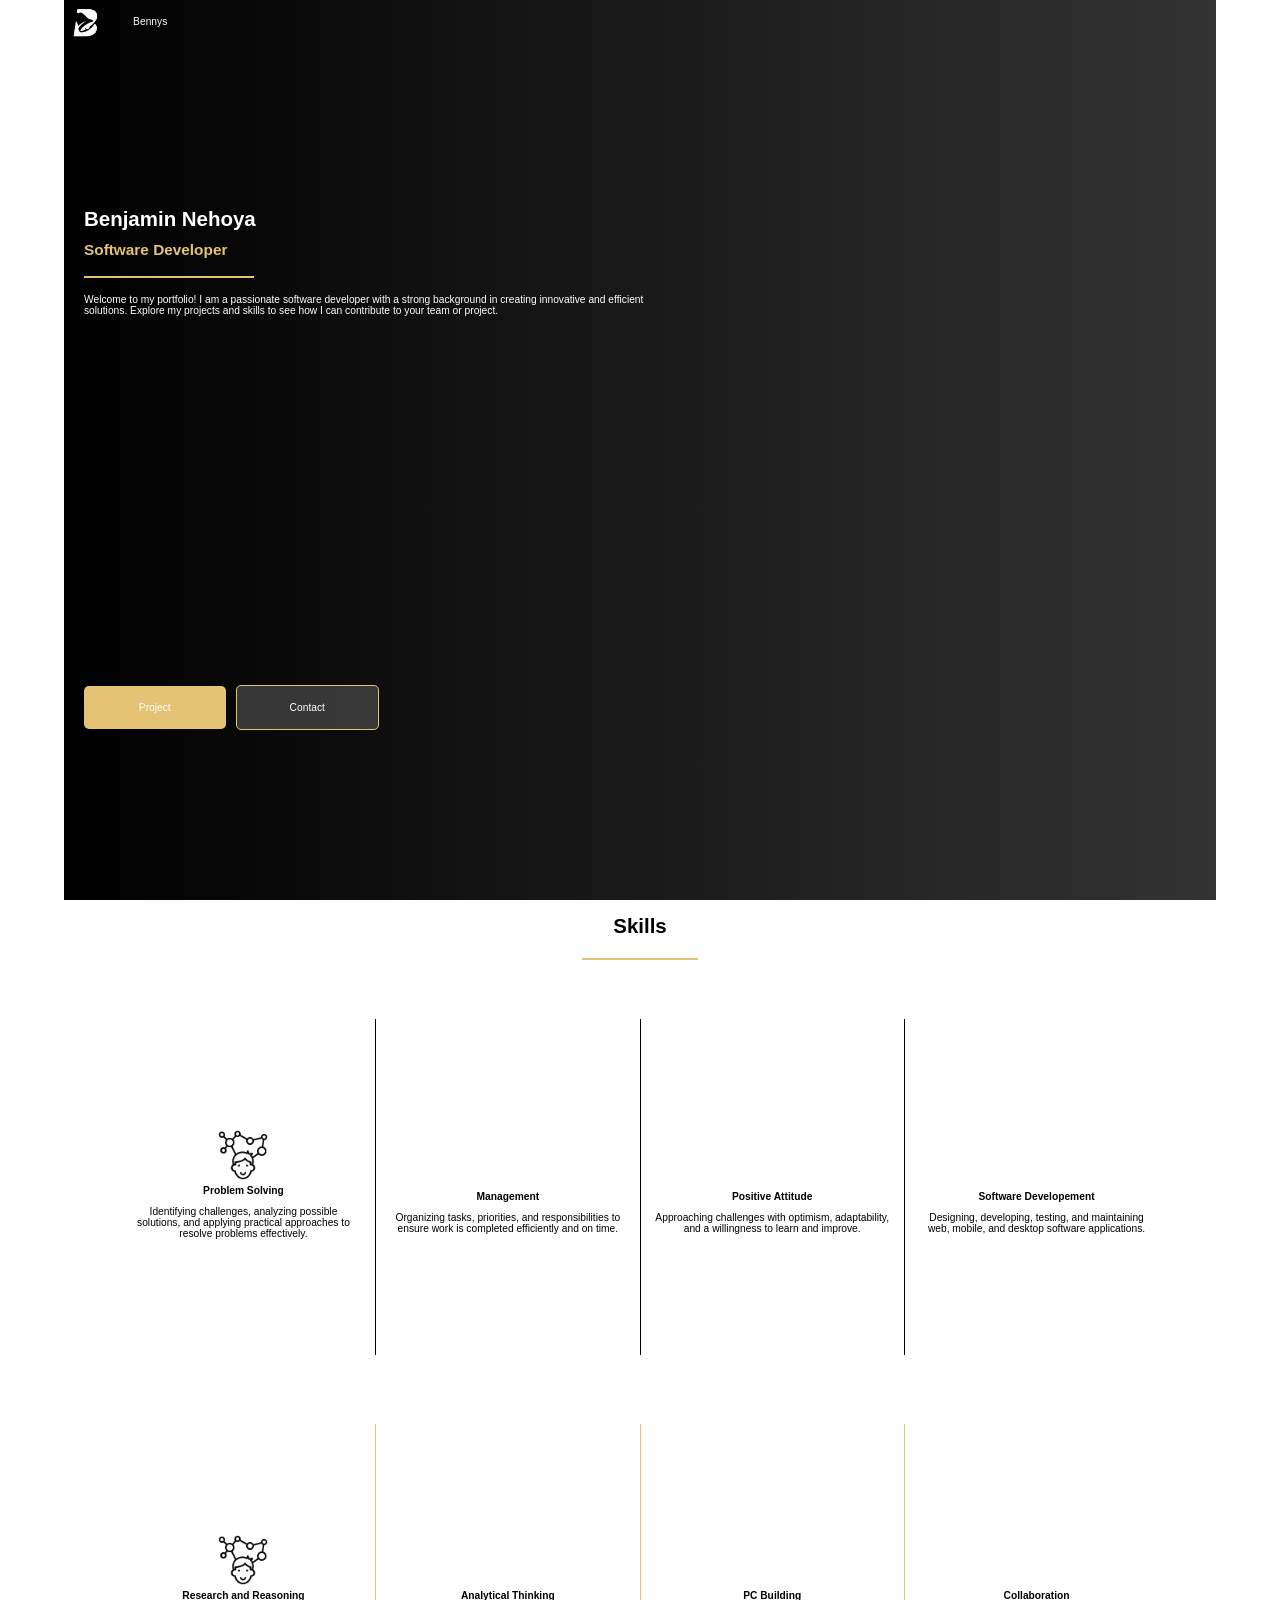
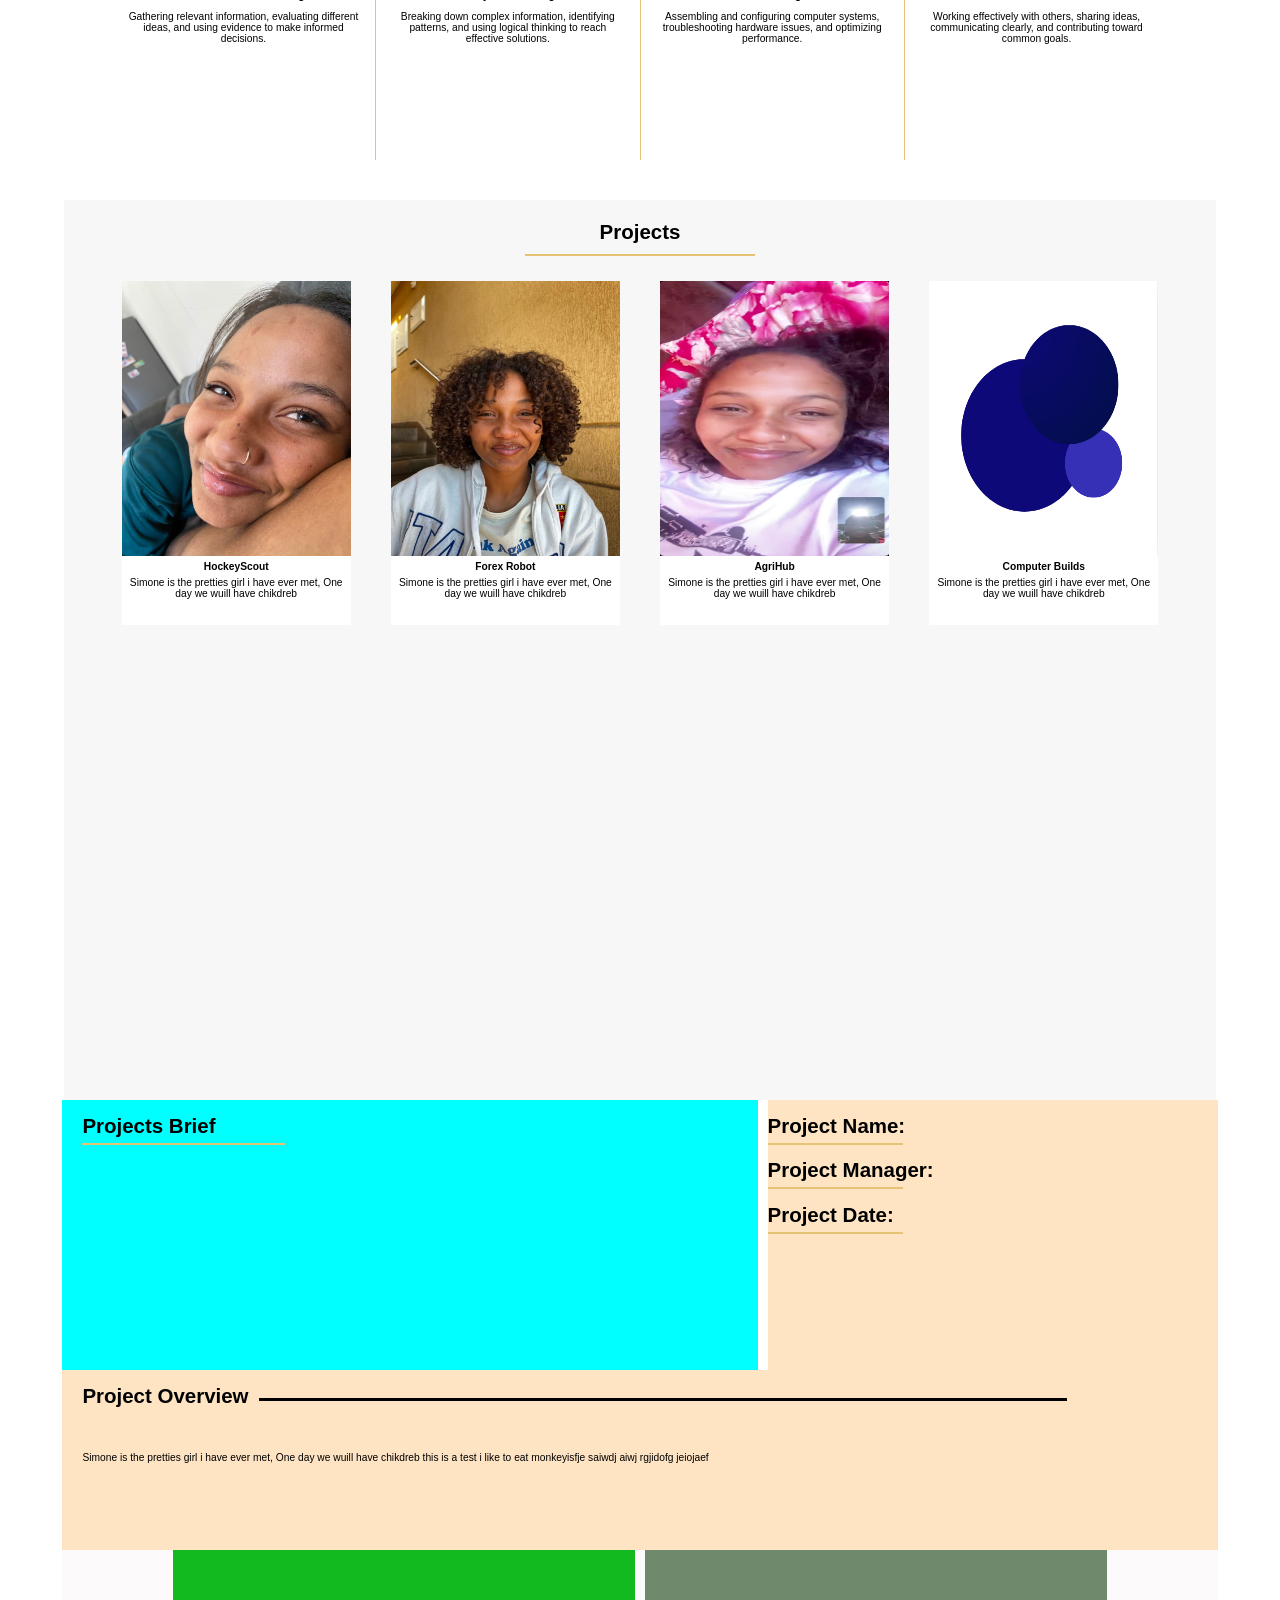
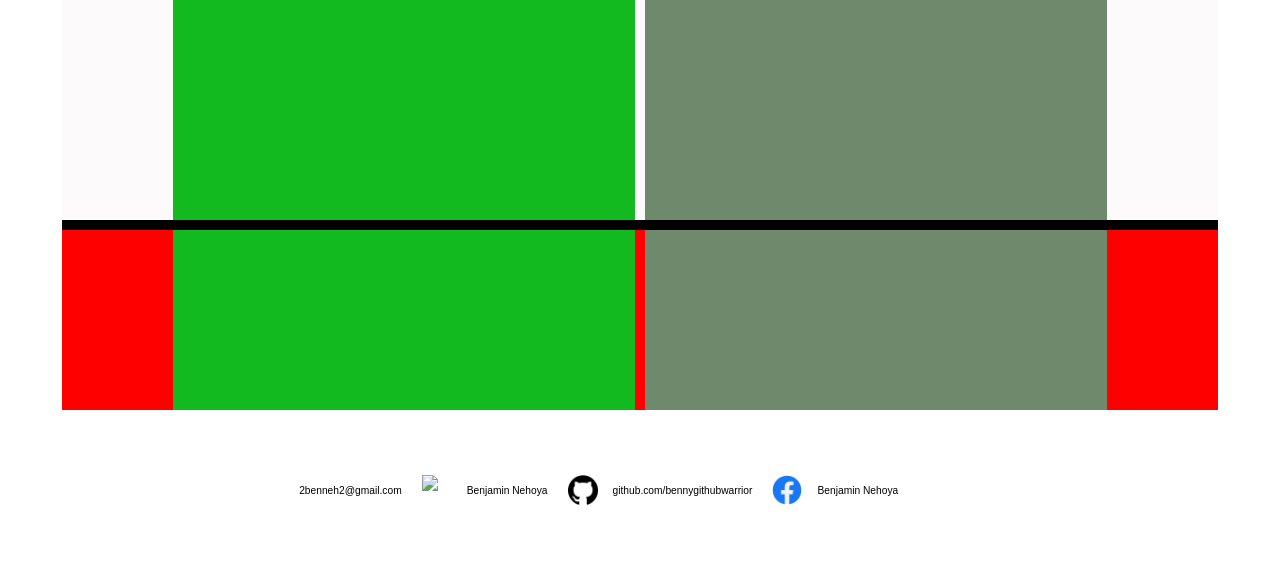
==== commit 3ec0e890: "Project Page, Containers added" ====
--- a/New folder/PortFolio.html
+++ b/New folder/PortFolio.html
@@ -188,7 +188,14 @@
                      <p>Simone is the pretties girl i have ever met, One day we wuill have chikdreb this is a test i like to eat monkeyisfje saiwdj aiwj rgjidofg jeiojaef</p>       
                     </div>
                     <div class = "ProjBottom">
-
+                        <div class = "ContainersTop">
+                            <div class = "BoxLeft"></div>
+                            <div class = "BoxRight"></div>
+                        </div>
+                        <div class = "ContainersBottom">
+                            <div class = "BoxLeft"></div>
+                            <div class = "BoxRight"></div>
+                        </div>
                     </div>
                 </div> 
             </div>   
--- a/New folder/...CSS/Portfolio.css
+++ b/New folder/...CSS/Portfolio.css
@@ -543,7 +543,7 @@
 
 #Content2 .ProjectsPage .ProjMiddle{
     width: 100%;
-    height: 40%;
+    height: 20%;
     background-color: bisque;
     display: flex;
     flex-direction: column;
@@ -570,4 +570,60 @@
     background-color: black;
 
     
+}
+
+#Content2 .ProjectsPage .ProjBottom {
+    width: 100%;
+    height: 50%;
+    background-color: black;
+
+    
+}
+
+#Content2 .ProjectsPage .ProjBottom .ContainersTop {
+    width: 100%;
+    height: 60%;
+    background-color: rgb(252, 250, 250); 
+    display: flex;
+    flex-direction: row;
+    align-items: center;
+    justify-content: center;
+    gap: 10px;
+    margin-bottom: 10px;
+}
+
+#Content2 .ProjectsPage .ProjBottom .ContainersTop .BoxLeft {
+    width: 40%;
+    height: 100%;
+    background-color: rgb(18, 186, 32); 
+}
+
+#Content2 .ProjectsPage .ProjBottom .ContainersTop .BoxRight {
+    width: 40%;
+    height: 100%;
+    background-color: rgb(111, 137, 109); 
+}
+
+#Content2 .ProjectsPage .ProjBottom .ContainersBottom {
+    width: 100%;
+    height: 40%;
+    background-color: rgb(255, 0, 0); 
+    display: flex;
+    flex-direction: row;
+    align-items: center;
+    justify-content: center;
+    gap: 10px;
+    margin-top: 10px;
+}
+
+#Content2 .ProjectsPage .ProjBottom .ContainersBottom .BoxLeft {
+    width: 40%;
+    height: 100%;
+    background-color: rgb(18, 186, 32); 
+}
+
+#Content2 .ProjectsPage .ProjBottom .ContainersBottom .BoxRight {
+    width: 40%;
+    height: 100%;
+    background-color: rgb(111, 137, 109); 
 }
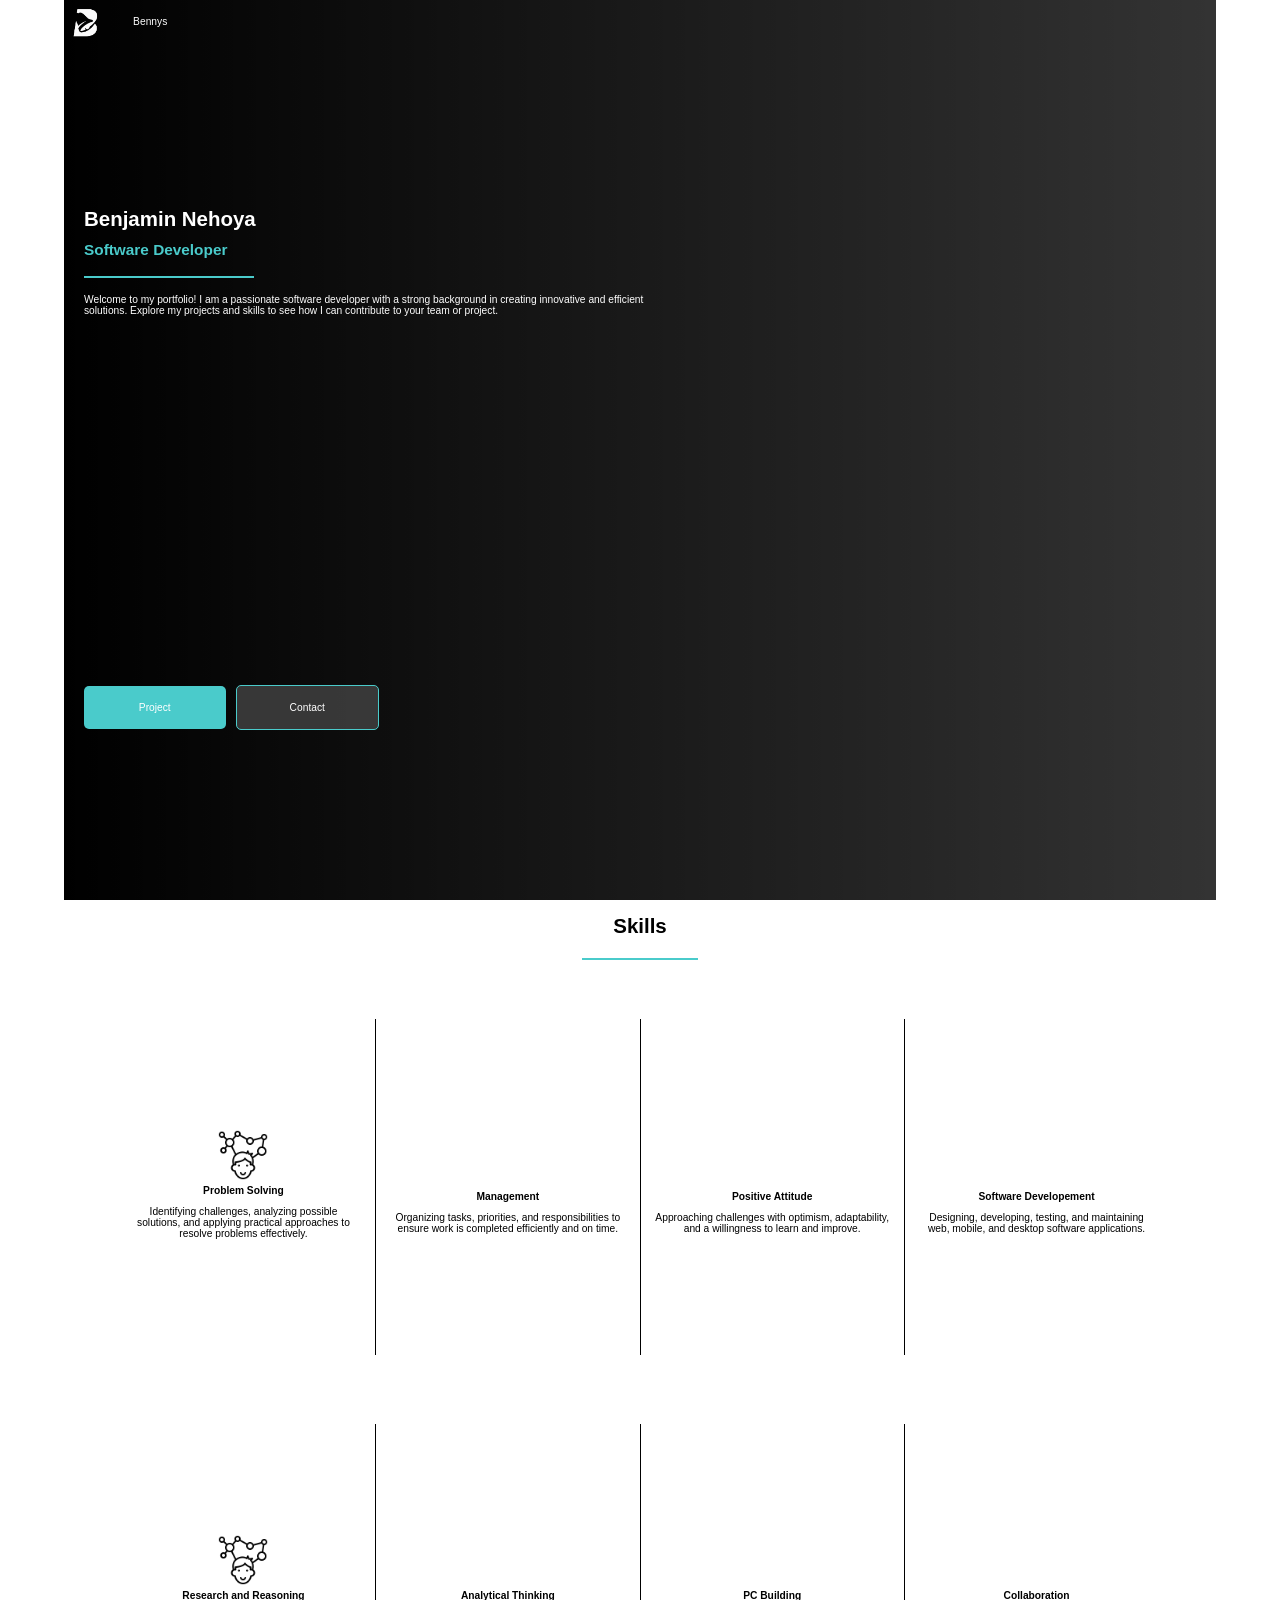
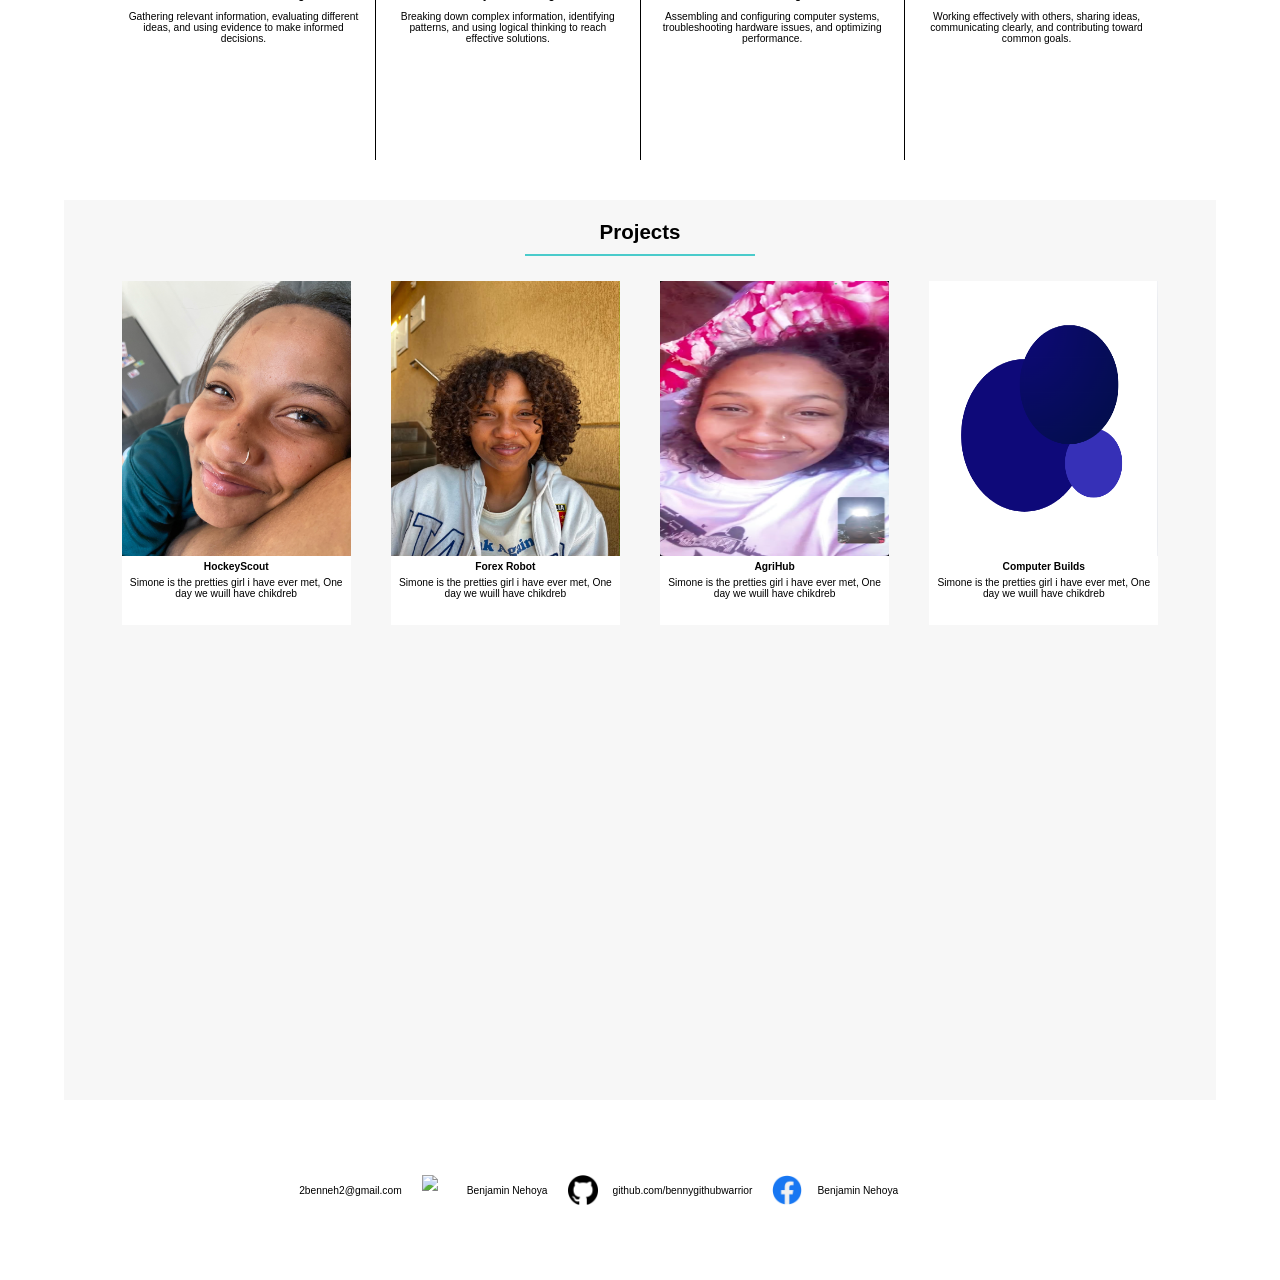
==== commit b9d95e70: "Theme Revamp, Project Page Finalizing, JSS Folder addition" ====
--- a/New folder/PortFolio.html
+++ b/New folder/PortFolio.html
@@ -170,11 +170,11 @@
                             <hr>
                         </div>
                         <div class = "TopRight">
-                            <h1>Project Name:</h1>
-                            <hr>
-                            <h1>Project Manager:</h1>
-                            <hr>
-                            <h1>Project Date:</h1>
+                            <h1>Project Name: Test</h1>
+                            <hr>
+                            <h1>Project Manager: Mario Uushunga</h1>
+                            <hr>
+                            <h1>Project Date: 07 April 2023</h1>
                             <hr>
                         </div>
 
@@ -185,7 +185,11 @@
                             <h1>Project Overview</h1>
                             <hr>
                         </div>
-                     <p>Simone is the pretties girl i have ever met, One day we wuill have chikdreb this is a test i like to eat monkeyisfje saiwdj aiwj rgjidofg jeiojaef</p>       
+                     <p>Lorem ipsum dolor sit amet, consectetur adipiscing elit. Aliquam sed ipsum tristique, iaculis est sed, iaculis sapien. In vitae ipsum in ex vehicula dignissim. Cras hendrerit cursus mattis. Aenean efficitur varius nisl eget suscipit. Pellentesque venenatis sodales lorem id eleifend. Morbi ut faucibus lacus, a viverra libero. Maecenas dignissim mi neque, rutrum interdum quam molestie vitae. Phasellus eget pretium lacus. Sed id nulla leo. Donec ornare ornare magna, et rutrum dui ultrices non. Fusce elementum mauris est, a tempor nisl suscipit quis.
+
+Aliquam at viverra tellus. Morbi tincidunt accumsan ligula at egestas. In in ullamcorper ligula, quis dictum massa. Curabitur condimentum nulla ac ipsum ullamcorper fermentum. Etiam sollicitudin aliquam consectetur. Praesent placerat tellus augue, blandit eleifend lectus aliquam non. Pellentesque habitant morbi tristique senectus et netus et malesuada fames ac turpis egestas.
+
+Suspendisse hendrerit commodo enim vitae ultricies.nulla ultricies mollis eget sit amet libero.</p>       
                     </div>
                     <div class = "ProjBottom">
                         <div class = "ContainersTop">
--- a/New folder/...CSS/Portfolio.css
+++ b/New folder/...CSS/Portfolio.css
@@ -128,7 +128,7 @@
     width: 30%;
     border: none;
     height: 2px;
-    background-color: rgb(228, 195, 116);
+    background-color: rgb(74, 203, 203);
 }
 
 h1 {
@@ -141,7 +141,7 @@
 
 h2 {
     margin-top: 5px;
-    color: rgb(228, 195, 116);
+    color: rgb(74, 203, 203);
 }
 
 
@@ -168,13 +168,13 @@
     align-items: center;
     flex-direction: row;
     border-radius: 5px;
-    border: 1px solid rgba(228, 195, 116);
+    border: 1px solid rgba(74, 203, 203);
     
     
 }
 
 #Page1 .SectionA .SectionB .BBottom .Tests:hover{
-    background-color: rgb(228, 195, 116);
+    background-color: rgb(74, 203, 203);
     text-decoration: underline;
     transition: background-color 0.3s ease;
 
@@ -183,7 +183,7 @@
 }
 
 #Page1 .SectionA .SectionB .BBottom .TestsButton{
-    background-color: rgba(228, 195, 116);
+    background-color: rgb(74, 203, 203);
     width: 25%;
     height: 25%;
     display: flex;
@@ -258,7 +258,7 @@
     width: 10%;
     border: none;
     height: 2px;
-    background-color: rgb(228, 195, 116);
+    background-color: rgb(74, 203, 203);
     margin-bottom: 20px ;
 
 }
@@ -338,7 +338,7 @@
     width: 2px;
     border: none;
     height: 85%;
-    background-color: rgb(228, 195, 116);
+    background-color: rgb(0, 0, 0);
     margin-top: 20px ;
 
 }
@@ -374,7 +374,7 @@
     width: 20%;
     border: none;
     height: 2px;
-    background-color: rgb(228, 195, 116);
+    background-color: rgb(74, 203, 203);
     
 
 }
@@ -498,7 +498,7 @@
 }
 
 .Socials a :hover{
-    color: rgb(228, 195, 116);
+    color: rgb(74, 203, 203);
 }
 
 #Content2 {
@@ -509,6 +509,7 @@
     justify-content: center;
     font-family: 'Gill Sans', 'Gill Sans MT', Calibri, 'Trebuchet MS', sans-serif;
     font-size: 0.8vw;
+    display: none;
 }
 
 #Content2 .ProjectsPage{
@@ -529,14 +530,12 @@
 #Content2 .ProjectsPage .ProjTop .TopLeft{
     width: 60%;
     height: 100%;
-    background-color: aqua;
     padding-left: 20px;
 }
 
 #Content2 .ProjectsPage .ProjTop .TopRight{
     width: 40%;
     height: 100%;
-    background-color: bisque;
     margin-left: 10px;
     
 }
@@ -544,7 +543,6 @@
 #Content2 .ProjectsPage .ProjMiddle{
     width: 100%;
     height: 20%;
-    background-color: bisque;
     display: flex;
     flex-direction: column;
     
@@ -565,9 +563,9 @@
 
 #Content2 .ProjectsPage .ProjMiddle .Heading hr{
     margin-top: 2.4%;
-    width: 70%;
+    width: 82%;
     height: 3px;
-    background-color: black;
+    background-color: rgb(0, 0, 0);
 
     
 }
@@ -575,7 +573,6 @@
 #Content2 .ProjectsPage .ProjBottom {
     width: 100%;
     height: 50%;
-    background-color: black;
 
     
 }
@@ -583,7 +580,6 @@
 #Content2 .ProjectsPage .ProjBottom .ContainersTop {
     width: 100%;
     height: 60%;
-    background-color: rgb(252, 250, 250); 
     display: flex;
     flex-direction: row;
     align-items: center;
@@ -594,20 +590,19 @@
 
 #Content2 .ProjectsPage .ProjBottom .ContainersTop .BoxLeft {
     width: 40%;
-    height: 100%;
-    background-color: rgb(18, 186, 32); 
+    height: 100%; 
+    border: 3px solid rgb(0, 0, 0);
 }
 
 #Content2 .ProjectsPage .ProjBottom .ContainersTop .BoxRight {
     width: 40%;
     height: 100%;
-    background-color: rgb(111, 137, 109); 
+    border: 3px solid rgb(0, 0, 0);
 }
 
 #Content2 .ProjectsPage .ProjBottom .ContainersBottom {
     width: 100%;
-    height: 40%;
-    background-color: rgb(255, 0, 0); 
+    height: 40%; 
     display: flex;
     flex-direction: row;
     align-items: center;
@@ -619,11 +614,12 @@
 #Content2 .ProjectsPage .ProjBottom .ContainersBottom .BoxLeft {
     width: 40%;
     height: 100%;
-    background-color: rgb(18, 186, 32); 
+
+    border: 3px solid rgb(0, 0, 0);
 }
 
 #Content2 .ProjectsPage .ProjBottom .ContainersBottom .BoxRight {
     width: 40%;
     height: 100%;
-    background-color: rgb(111, 137, 109); 
+    border: 3px solid rgb(0, 0, 0); 
 }
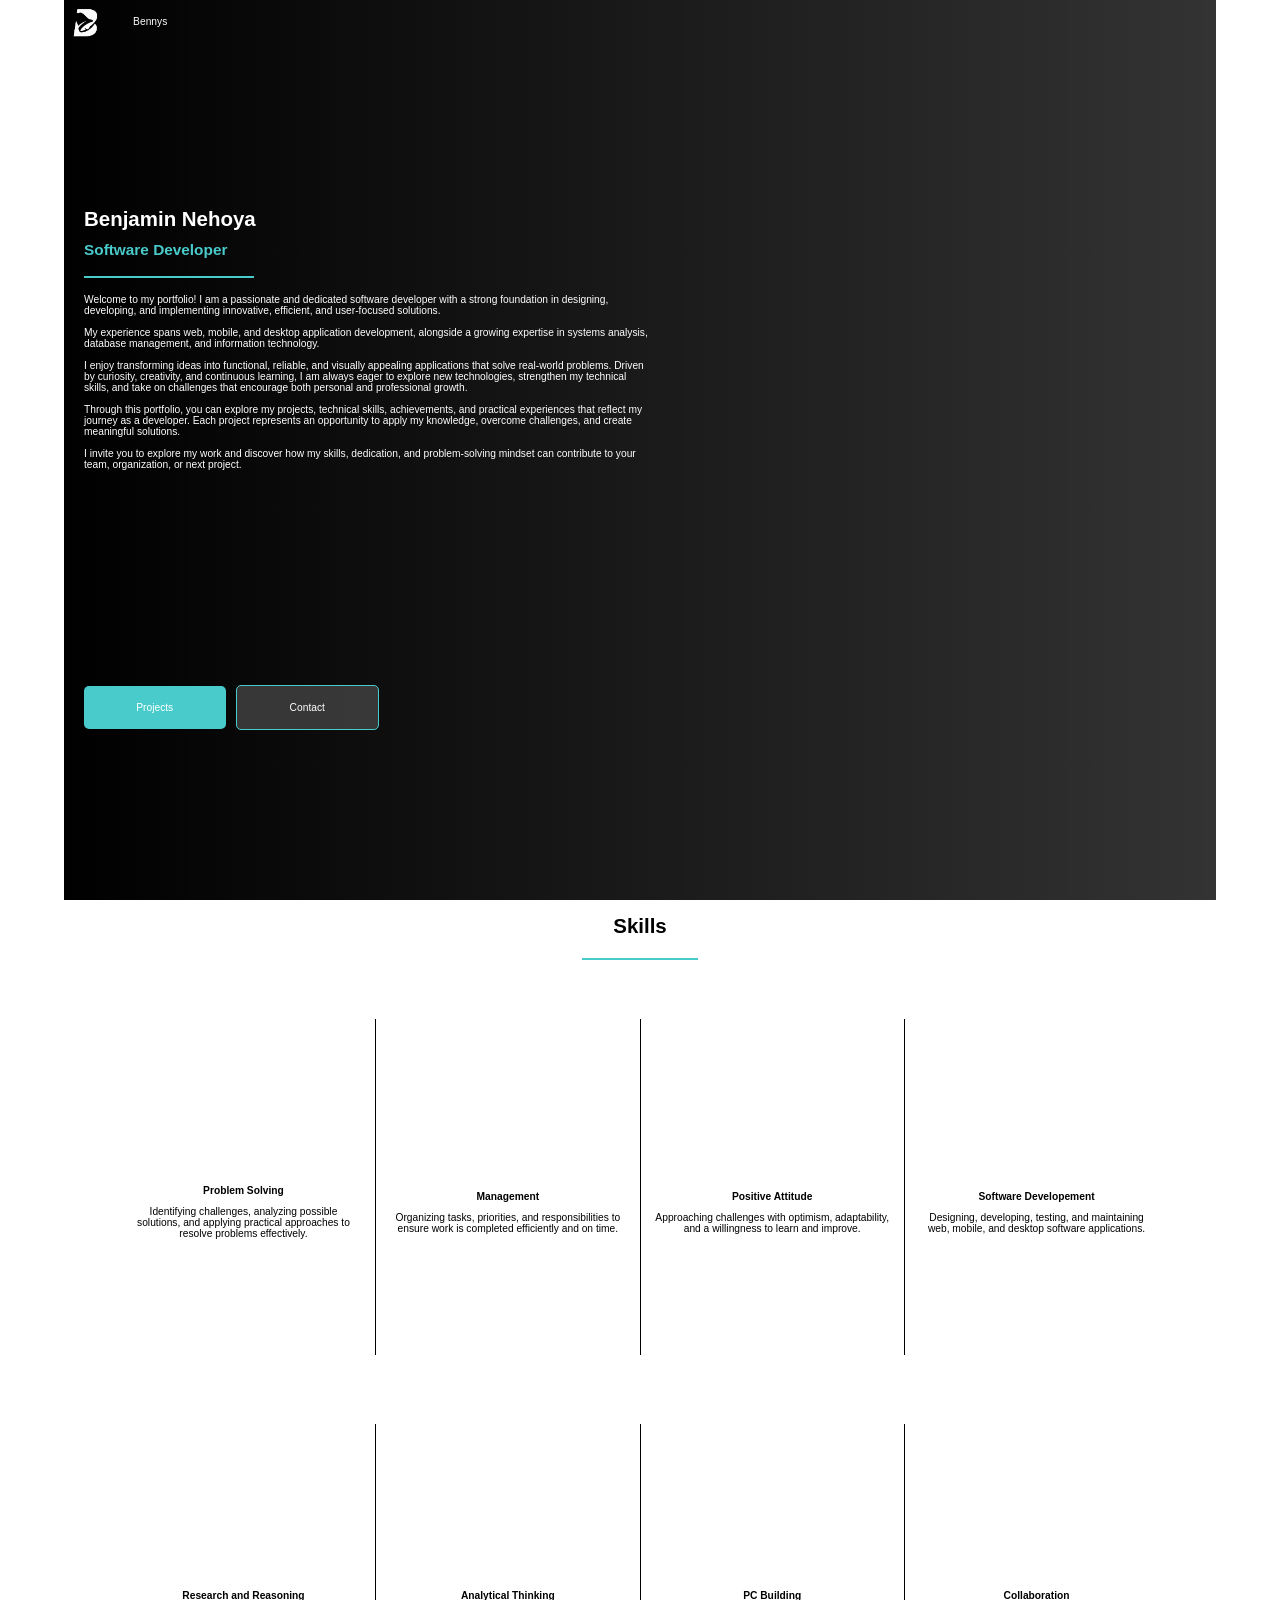
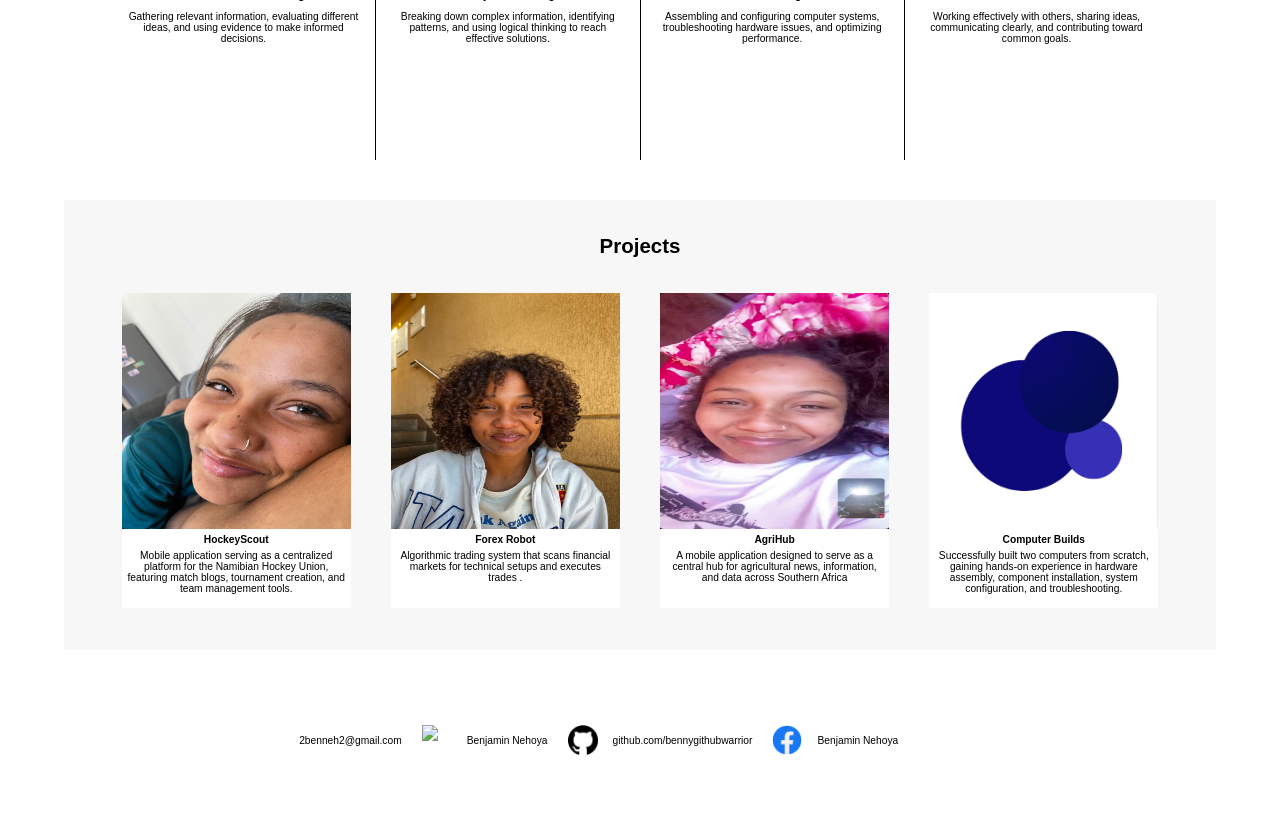
==== commit 3f69c125: "Updated Texts, Icons, Animations, Descriptions, JSS" ====
--- a/New folder/PortFolio.html
+++ b/New folder/PortFolio.html
@@ -3,12 +3,13 @@
 <html>
     <head>
         <link rel="stylesheet" href="...CSS/Portfolio.css">
+        <script src="JSS/Portfolio.js" defer></script>
     </head>
 
 
     <body>
         <div id =Content> 
-            <div id="Page1">
+            <div id="Page1" class="Page">
                 <div class="SectionTop">
                     <div class="SectionLeft">
                         <div class="LogoImage"></div>
@@ -27,12 +28,25 @@
                             <h1>Benjamin Nehoya</h1>
                             <h2>Software Developer</h2>
                             <hr>
-                            <p>Welcome to my portfolio! I am a passionate software developer with a strong background in creating innovative and efficient solutions. Explore my projects and skills to see how I can contribute to your team or project.</p>
+                            <p>Welcome to my portfolio! I am a passionate and dedicated software developer with a strong foundation in designing, developing, and implementing innovative, efficient, and user-focused solutions. 
+                                
+                                <br>
+                                <br> My experience spans web, mobile, and desktop application development, alongside a growing expertise in systems analysis, database management, and information technology.
+                                
+                                <br>
+                                <br> I enjoy transforming ideas into functional, reliable, and visually appealing applications that solve real-world problems. Driven by curiosity, creativity, and continuous learning, I am always eager to explore new technologies, strengthen my technical skills, and take on challenges that encourage both personal and professional growth.
+                                
+                                <br>
+                                <br>Through this portfolio, you can explore my projects, technical skills, achievements, and practical experiences that reflect my journey as a developer. Each project represents an opportunity to apply my knowledge, overcome challenges, and create meaningful solutions.
+
+                                <br>
+                                <br>I invite you to explore my work and discover how my skills, dedication, and problem-solving mindset can contribute to your team, organization, or next project.
+                            </p>
                             
                         </div>
                     
                         <div class="BBottom">
-                            <div class ="TestsButton">Project</div>
+                            <div class ="TestsButton">Projects</div>
                             <div class ="Tests">Contact</div>
                             
                         </div>
@@ -41,7 +55,7 @@
                 </div>
                 
             </div>
-            <div id="Page2">
+            <div id="Page2"  class="Page">
                 <div class="SectionD">
                     
                         <h1>Skills</h1> 
@@ -49,14 +63,16 @@
                     
                     <div class="SectionD1">   
                         <div class ="Skills1">
-                            <img class="icon" src="../Images/thinking.png" alt="Thinking">
+                            <video class="icon" autoplay muted loop playsinline>
+                                <source src="../Images/solved.mp4" type="video/mp4">
+                            </video>
                             <b><p>Problem Solving</p></b>
                             <p>Identifying challenges, analyzing possible solutions, and applying practical approaches to resolve problems effectively.</p>
                         </div>
                         <hr>
                         <div class ="Skills1">
                             <video class="icon" autoplay muted loop playsinline>
-                                <source src="../Images/emotion.mp4" type="video/mp4">
+                                <source src="../Images/leader.mp4" type="video/mp4">
                             </video>
                             <b><p>Management</p></b>
                             <p>Organizing tasks, priorities, and responsibilities to ensure work is completed efficiently and on time.</p>
@@ -64,7 +80,7 @@
                         <hr>
                         <div class ="Skills1">
                             <video class="icon" autoplay muted loop playsinline>
-                                <source src="../Images/setting.mp4" type="video/mp4">
+                                <source src="../Images/emotion.mp4" type="video/mp4">
                             </video>
                             <b><p>Positive Attitude</p></b>
                             <p>Approaching challenges with optimism, adaptability, and a willingness to learn and improve.</p>
@@ -72,7 +88,7 @@
                         <hr>
                         <div class ="Skills1">
                             <video class="icon" autoplay muted loop playsinline>
-                                <source src="../Images/leader.mp4" type="video/mp4">
+                                <source src="../Images/update.mp4" type="video/mp4">
                             </video>
                             <b><p>Software Developement</p></b>
                             <p>Designing, developing, testing, and maintaining web, mobile, and desktop software applications.</p>
@@ -81,14 +97,16 @@
 
                     <div class="SectionD2">   
                         <div class ="Skills1">
-                            <img class="icon" src="../Images/thinking.png" alt="Thinking">
+                            <video class="icon" autoplay muted loop playsinline>
+                                <source src="../Images/research.mp4" type="video/mp4">
+                            </video>
                             <b><p>Research and Reasoning</p></b>
                             <p>Gathering relevant information, evaluating different ideas, and using evidence to make informed decisions.</p>
                         </div>
                         <hr>
                         <div class ="Skills1">
                             <video class="icon" autoplay muted loop playsinline>
-                                <source src="../Images/emotion.mp4" type="video/mp4">
+                                <source src="../Images/question-mark.mp4" type="video/mp4">
                             </video>
                             <b><p>Analytical Thinking</p></b>
                             <p>Breaking down complex information, identifying patterns, and using logical thinking to reach effective solutions.</p>
@@ -96,7 +114,7 @@
                         <hr>
                         <div class ="Skills1">
                             <video class="icon" autoplay muted loop playsinline>
-                                <source src="../Images/setting.mp4" type="video/mp4">
+                                <source src="../Images/computer.mp4" type="video/mp4">
                             </video>
                             <b><p>PC Building</p></b>
                             <p>Assembling and configuring computer systems, troubleshooting hardware issues, and optimizing performance.</p>
@@ -104,7 +122,7 @@
                         <hr>
                         <div class ="Skills1">
                             <video class="icon" autoplay muted loop playsinline>
-                                <source src="../Images/leader.mp4" type="video/mp4">
+                                <source src="../Images/collaboration.mp4" type="video/mp4">
                             </video>
                             <b><p>Collaboration</p></b>
                             <p>Working effectively with others, sharing ideas, communicating clearly, and contributing toward common goals.</p>
@@ -115,7 +133,7 @@
                 <div class="SectionE"></div>
                 <div class="SectionF"></div>
             </div>
-            <div id="Page3">
+            <div id="Page3"  class="Page">
                 <div class="SectionG">
                     <h1>Projects</h1>
                     <hr>
@@ -126,7 +144,8 @@
                             </div>
                             <div class="bot1">
                                 <b><p>HockeyScout</p></b>
-                            <p>Simone is the pretties girl i have ever met, One day we wuill have chikdreb</p>
+                            <p>Mobile application serving as a centralized platform for the Namibian Hockey Union, featuring 
+                                match blogs, tournament creation, and team management tools. </p>
                             </div>
                         </div>
                         <div class ="Project1">
@@ -135,7 +154,8 @@
                             </div>
                             <div class="bot1">
                                 <b><p>Forex Robot</p></b>
-                            <p>Simone is the pretties girl i have ever met, One day we wuill have chikdreb</p>
+                            <p> Algorithmic trading system that scans financial markets for technical setups and 
+                                executes trades .</p>
                             </div>
                         </div>
                         <div class ="Project1">
@@ -144,7 +164,7 @@
                             </div>
                             <div class="bot1">
                                 <b><p>AgriHub</p></b>
-                            <p>Simone is the pretties girl i have ever met, One day we wuill have chikdreb</p>
+                            <p>A mobile application designed to serve as a central hub for agricultural news, information, and data across Southern Africa</p>
                             </div>
                         </div>
                         <div class ="Project1">
@@ -153,7 +173,7 @@
                             </div>
                             <div class="bot1">
                                 <b><p>Computer Builds</p></b>
-                            <p>Simone is the pretties girl i have ever met, One day we wuill have chikdreb</p>
+                            <p>Successfully built two computers from scratch, gaining hands-on experience in hardware assembly, component installation, system configuration, and troubleshooting.</p>
                             </div>
                         </div>
                     </div>
@@ -162,7 +182,7 @@
                 <div class="SectionI"></div>
             </div>
 
-            <div id = "Content2">
+            <div id = "Content2"  class="Page">
                 <div class ="ProjectsPage">
                     <div class = "ProjTop">
                         <div class = "TopLeft">
@@ -204,7 +224,7 @@
                 </div> 
             </div>   
 
-            <div id = "Page4">
+            <div id = "Page4"  class="Page">
                 <footer id = "Footer">
                     <div class="Socials">
                         <div class = "Email">
--- a/New folder/...CSS/Portfolio.css
+++ b/New folder/...CSS/Portfolio.css
@@ -119,8 +119,23 @@
     flex-direction: column;
     justify-content: left;
     color: rgb(255, 255, 255);
-    
-    
+    animation: TextSlide;
+    animation-duration: 2s; 
+}
+
+@keyframes TextSlide {
+    from {
+        transform: translateX(80%);
+        opacity: 0;
+    }
+}
+
+
+@keyframes PageSlide {
+    from {
+        transform: translateY(80%);
+        opacity: 0;
+    }
 }
 
 
@@ -156,7 +171,8 @@
     gap: 10px;
     font-size: 0.8vw;
     color: rgb(255, 255, 255);
-    
+    animation: TextSlide;
+    animation-duration: 2s; 
 }
 
 #Page1 .SectionA .SectionB .BBottom .Tests{
@@ -175,7 +191,6 @@
 
 #Page1 .SectionA .SectionB .BBottom .Tests:hover{
     background-color: rgb(74, 203, 203);
-    text-decoration: underline;
     transition: background-color 0.3s ease;
 
     
@@ -197,7 +212,6 @@
 
 #Page1 .SectionA .SectionB .BBottom .TestsButton:hover{
     background-color: rgba(186, 186, 187, 0.992);
-    text-decoration: underline;
     transition: background-color 0.3s ease;
 
     
@@ -225,6 +239,8 @@
 
     font-family: 'Gill Sans', 'Gill Sans MT', Calibri, 'Trebuchet MS', sans-serif;
     font-size: 0.8vw;
+    animation: PageSlide;
+    animation-duration: 2s;
     
 }
 
@@ -315,23 +331,19 @@
     width: 80%;
     height: 80%;
     display: flex;
-    flex-direction: row;
-    justify-content: center;
-    align-items: center;
-    color: rgb(0, 0, 0);
-}
-
-#Page2 .SectionD .SectionD2 .Skills1{
-    
-    
-    width: 80%;
-    height: 80%;
-    display: flex;
-    flex-direction:column;
-    justify-content: center;
-    align-items: center;
-    color: rgb(0, 0, 0);
-}
+    flex-direction: column;
+    justify-content: center;
+    align-items: center;
+    color: rgb(0, 0, 0);
+}
+
+#Page2 .SectionD .SectionD2 .Skills1 .icon{
+    
+   width: 50px;
+    height: 50px;
+
+}
+
 
 #Page2 .SectionD .SectionD2 hr{
     
@@ -346,7 +358,7 @@
  #Content #Page3{
     background-color: rgb(247, 247, 247);
     width: 90%;
-    min-height: 100vh;
+    min-height: 50vh;
      font-family: 'Gill Sans', 'Gill Sans MT', Calibri, 'Trebuchet MS', sans-serif;
     font-size: 0.8vw;
 }
@@ -365,19 +377,19 @@
 
 #Page3 .SectionG h1{
     
-margin-top: 0;
+
 
 }
 
 #Page3 .SectionG hr{
     
     width: 20%;
-    border: none;
     height: 2px;
     background-color: rgb(74, 203, 203);
-    
-
-}
+     border: none;
+
+}
+
 #Page3 .SectionG .SectionG1{
     
     width: 90%;
@@ -385,7 +397,6 @@
     display: flex;
     flex-direction: Row;
     justify-content: center;
-    align-items: top;
     color: rgb(0, 0, 0);
     gap: 40px;
 }
@@ -394,7 +405,7 @@
     
     margin-top: 20px;
     width: 80%;
-    height: 40%;
+    height: 70%;
     display: flex;
     flex-direction: column;
     justify-content: center;
@@ -417,15 +428,14 @@
 #Page3 .SectionG .SectionG1 .Project1 .top1{
     
     width: 100%;
-    height: 80%;
-    
+    height: 75%; 
     background-color: rgb(33, 30, 21);
 }
 
 #Page3 .SectionG .SectionG1 .Project1 .bot1{
     
     width: 100%;
-    height: 20%;
+    height: 25%;
     background-color: rgb(255, 255, 255);
 }
 
@@ -622,4 +632,15 @@
     width: 40%;
     height: 100%;
     border: 3px solid rgb(0, 0, 0); 
+}
+
+.Page {
+    opacity: 0;
+    transform: translateY(60px);
+    transition: opacity 0.8s ease, transform 0.8s ease;
+}
+
+.Page.show {
+    opacity: 1;
+    transform: translateY(0);
 }
